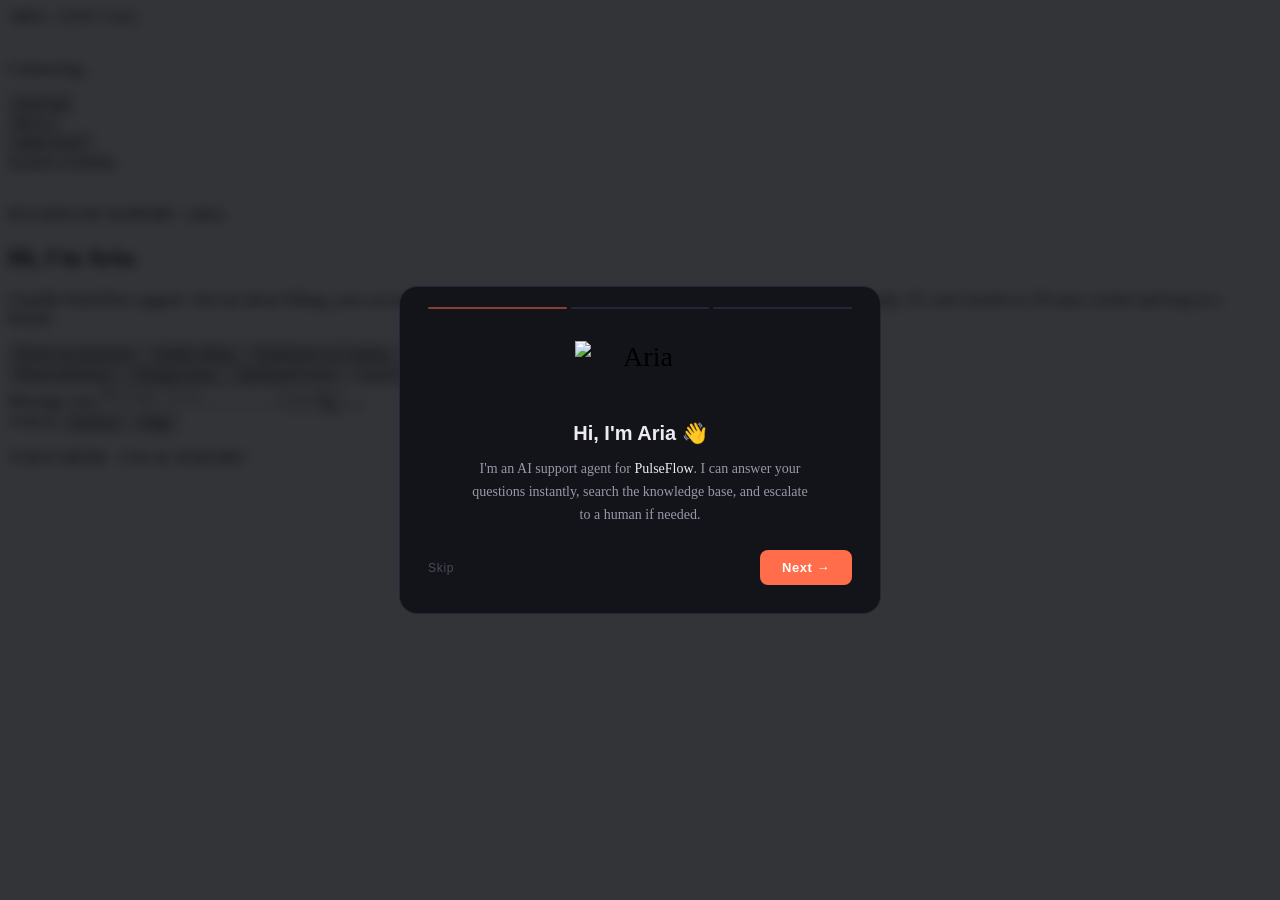
==== api/static/index.html @ 905cd9be "feat: Clippy call panel + prompt panes + aria-call.svg - aria-call.svg: 17-bar animated SVG with gre" ====
<!doctype html>
<html lang="en">
  <head>
    <meta charset="utf-8" />
    <meta name="viewport" content="width=device-width, initial-scale=1" />
    <title>Aria — Support, in a conversation</title>
    <link rel="icon" href="/static/aria-mark.svg" type="image/svg+xml" />
    <link rel="stylesheet" href="/static/styles.css" />
  </head>
  <style>
    /* ── ONBOARDING WIZARD (PasteGate-style) ─────────────────────────── */
    #onboard-overlay {
      position: fixed; inset: 0; z-index: 200;
      background: rgba(7, 8, 12, .82);
      backdrop-filter: blur(6px);
      display: flex; align-items: center; justify-content: center;
      padding: 24px;
      animation: obFadeIn .3s ease;
    }
    @keyframes obFadeIn { from { opacity: 0 } to { opacity: 1 } }
    #onboard-overlay.hidden { display: none; }

    .ob-card {
      background: #13141a;
      border: 1px solid #252738;
      border-radius: 18px;
      width: 100%; max-width: 480px;
      padding: 0 0 28px;
      overflow: hidden;
      position: relative;
    }

    .ob-progress {
      display: flex; gap: 4px; padding: 20px 28px 0;
    }
    .ob-prog-bar {
      height: 2px; flex: 1; border-radius: 2px;
      background: #252738; transition: background .3s;
    }
    .ob-prog-bar.done { background: #ff6d4a; }
    .ob-prog-bar.active { background: #ff6d4a; opacity: .5; }

    .ob-step {
      display: none; padding: 32px 36px 0; text-align: center;
      animation: obSlide .25s ease;
    }
    .ob-step.active { display: block; }
    @keyframes obSlide { from { opacity: 0; transform: translateX(16px) } to { opacity: 1; transform: none } }

    .ob-icon {
      width: 64px; height: 64px; margin: 0 auto 20px;
      border: 1px solid #252738; border-radius: 14px;
      display: flex; align-items: center; justify-content: center;
      font-size: 28px;
    }
    .ob-signal-mini {
      display: flex; gap: 3px; align-items: center; justify-content: center;
      height: 36px;
    }
    .ob-signal-mini span {
      width: 4px; border-radius: 2px; background: #ff6d4a;
    }

    .ob-step h2 {
      font: 600 20px/1.2 'DM Sans', sans-serif;
      color: #eeeaf4; margin: 0 0 12px;
    }
    .ob-step p {
      font-size: 14px; color: #9898a8; line-height: 1.65;
      max-width: 340px; margin: 0 auto;
    }
    .ob-step p strong { color: #eeeaf4; font-weight: 500; }

    .ob-demo {
      margin: 20px 0 0; text-align: left;
      background: #0f1018; border: 1px solid #1e2030;
      border-radius: 10px; padding: 14px 16px; font-size: 13px;
    }
    .ob-demo .user-line {
      color: #9898a8; margin-bottom: 10px;
      display: flex; align-items: flex-start; gap: 8px;
    }
    .ob-demo .user-line::before { content: 'YOU'; font-size: 9px; color: #4a4a5a; font-family: 'DM Mono', monospace; letter-spacing: .08em; flex-shrink: 0; padding-top: 2px; }
    .ob-demo .aria-line {
      color: #eeeaf4;
      display: flex; align-items: flex-start; gap: 8px;
    }
    .ob-demo .aria-line::before { content: 'ARIA'; font-size: 9px; color: #ff6d4a; font-family: 'DM Mono', monospace; letter-spacing: .08em; flex-shrink: 0; padding-top: 2px; }

    .ob-caps {
      margin: 20px 0 0; display: flex; flex-direction: column; gap: 8px; text-align: left;
    }
    .ob-cap {
      display: flex; align-items: flex-start; gap: 12px;
      background: #0f1018; border: 1px solid #1e2030;
      border-radius: 10px; padding: 12px 14px;
      transition: border-color .2s ease, transform .28s cubic-bezier(0.34,1.56,0.64,1);
    }
    .ob-cap:hover { border-color: #3a3b50; transform: translateX(3px); }
    .ob-cap-icon { font-size: 18px; flex-shrink: 0; margin-top: 1px; }
    .ob-cap-text strong { display: block; font-size: 13px; color: #eeeaf4; margin-bottom: 3px; }
    .ob-cap-text span { font-size: 12px; color: #9898a8; }

    .ob-nav {
      display: flex; align-items: center; justify-content: space-between;
      padding: 24px 28px 0;
    }
    .ob-skip {
      background: none; border: none; color: #4a4a5a;
      font: 12px/1 'DM Mono', sans-serif; letter-spacing: .06em;
      cursor: pointer; padding: 8px 0; transition: color .15s;
    }
    .ob-skip:hover { color: #9898a8; }
    .ob-next {
      background: #ff6d4a; color: #fff; border: none;
      padding: 11px 22px; border-radius: 8px;
      font: 600 13px/1 'DM Sans', sans-serif; letter-spacing: .04em;
      cursor: pointer; transition: opacity .15s, transform .1s;
    }
    .ob-next:hover  { opacity: .9; transform: translateY(-2px) scale(1.03); box-shadow: 0 8px 22px #ff6d4a35; }
    .ob-next:active { transform: scale(.93); box-shadow: none; }
    .ob-skip:active { opacity: .6; }
  </style>
  <body>
    <!-- ONBOARDING WIZARD -->
    <div id="onboard-overlay">
      <div class="ob-card">
        <div class="ob-progress">
          <div class="ob-prog-bar active" id="pb1"></div>
          <div class="ob-prog-bar" id="pb2"></div>
          <div class="ob-prog-bar" id="pb3"></div>
        </div>

        <!-- Step 1 — Welcome -->
        <div class="ob-step active" id="ob-step-1">
          <div class="ob-icon" style="background:none;border:none;width:auto;height:auto;margin-bottom:12px;">
            <img src="/static/aria-wave.svg" alt="Aria" style="width:130px;height:68px;display:block;margin:0 auto;"/>
          </div>
          <h2>Hi, I'm Aria 👋</h2>
          <p>I'm an AI support agent for <strong>PulseFlow</strong>. I can answer your questions instantly, search the knowledge base, and escalate to a human if needed.</p>
        </div>

        <!-- Step 2 — How to use -->
        <div class="ob-step" id="ob-step-2">
          <div class="ob-icon">💬</div>
          <h2>Just ask, naturally</h2>
          <p>No forms, no menus. Type or speak your question and I'll find the answer.</p>
          <div class="ob-demo">
            <div class="user-line">I was charged twice this month</div>
            <div class="aria-line">I can see that charge — let me check your billing history. This looks like a duplicate. I'll raise it for review and send you a confirmation.</div>
          </div>
        </div>

        <!-- Step 3 — Capabilities -->
        <div class="ob-step" id="ob-step-3">
          <div class="ob-icon">✅</div>
          <h2>What I can help with</h2>
          <p>Three main areas — and if I'm stuck, I hand off to a real person.</p>
          <div class="ob-caps">
            <div class="ob-cap">
              <span class="ob-cap-icon">💳</span>
              <div class="ob-cap-text">
                <strong>Billing & payments</strong>
                <span>Charges, invoices, refunds, subscriptions</span>
              </div>
            </div>
            <div class="ob-cap">
              <span class="ob-cap-icon">🔑</span>
              <div class="ob-cap-text">
                <strong>Account</strong>
                <span>Password resets, access, profile updates</span>
              </div>
            </div>
            <div class="ob-cap">
              <span class="ob-cap-icon">⚙️</span>
              <div class="ob-cap-text">
                <strong>Technical issues</strong>
                <span>Dashboard, integrations, performance</span>
              </div>
            </div>
          </div>
        </div>

        <div class="ob-nav">
          <button class="ob-skip" id="ob-skip" onclick="window.__obDismiss()">Skip</button>
          <button class="ob-next" id="ob-next" onclick="window.__obNext()">Next →</button>
        </div>
      </div>
    </div>

    <!-- CALL PANEL — Clippy-style spring-in from bottom-right -->
    <div id="call-panel" class="call-panel" role="dialog" aria-label="Aria voice call" aria-hidden="true">
      <div class="cp-top">
        <span class="cp-tag">ARIA · LIVE CALL</span>
        <div class="cp-live-dot" id="cp-dot"></div>
      </div>
      <div class="cp-wave-wrap">
        <img src="/static/aria-call.svg" alt="" aria-hidden="true" class="cp-wave" id="cp-wave"/>
      </div>
      <p class="cp-status" id="cp-status">Connecting…</p>
      <button class="cp-end-btn" id="cp-end-btn" onclick="window.__endCall()">End Call</button>
    </div>

    <main class="app-shell">
      <header>
        <div class="brand"><img src="/static/aria-mark.svg" alt="" /><span>ARIA</span><small>01</small></div>
        <div class="header-actions"><button id="new-chat" type="button">NEW CHAT</button><div id="status" class="status"><i></i>System available</div></div>
      </header>

      <section id="conversation" class="conversation" aria-live="polite">
        <div class="welcome">
          <img src="/static/aria-wave.svg" class="aria-wave" alt="" aria-hidden="true" id="aria-signal"/>
          <p class="eyebrow">PULSEFLOW SUPPORT / ARIA</p>
          <h1>Hi, I'm Aria.</h1>
          <p class="aria-intro">I handle PulseFlow support. Ask me about <span>billing</span>, your <span>account</span>, or <span>technical issues</span> — I'll search our knowledge base and respond instantly. If I can't resolve it, I'll raise a ticket and loop in a human.</p>
          <div class="suggestions">
            <button data-prompt="How do I reset my password?">Reset my password</button>
            <button data-prompt="How do I update my billing details?">Update billing</button>
            <button data-prompt="My PulseFlow dashboard isn't loading">Dashboard not loading</button>
            <button data-prompt="I was charged twice this month">Charged twice</button>
            <button data-prompt="How do I cancel my subscription?">Cancel subscription</button>
            <button id="human-help" class="human-help">Talk to a human</button>
          </div>
        </div>
      </section>
      <aside id="ticket-banner" class="ticket-banner" hidden></aside>

      <!-- PROMPT PANES — always-on quick suggestions above composer -->
      <div id="prompt-panes" class="prompt-panes" role="group" aria-label="Quick suggestions">
        <button class="pp-chip" data-prompt="How do I reset my password?">Reset password</button>
        <button class="pp-chip" data-prompt="I was charged twice this month">Charged twice</button>
        <button class="pp-chip" data-prompt="My PulseFlow dashboard isn't loading">Dashboard issue</button>
        <button class="pp-chip" data-prompt="How do I cancel my subscription?">Cancel subscription</button>
        <button class="pp-chip" data-prompt="How do I update my billing details?">Update billing</button>
        <button class="pp-chip pp-human" data-prompt="I need a human agent to help me.">Talk to human</button>
      </div>

      <section class="composer" aria-label="Message Aria">
        <label class="sr-only" for="message">Message Aria</label>
        <textarea id="message" rows="1" placeholder="Message Aria…" maxlength="5000"></textarea>
        <button id="send" class="send" type="button" aria-label="Send message">↑</button>
        <button id="call" class="call-btn" type="button" aria-label="Start voice call">📞</button>
        <button id="mic" class="mic" type="button" aria-label="Speak to Aria"><span></span></button>
        <div class="voice-switcher" id="voice-switcher">
          <span>VOICE</span>
          <button class="vbtn active" data-engine="orpheus">Orpheus</button>
          <button class="vbtn" data-engine="edge">Edge</button>
        </div>
        <p class="voice-note" id="voice-note">VOICE MODE · LOCAL KOKORO</p>
      </section>
    </main>
    <script src="/static/app.js?v=4"></script>
  </body>
</html>
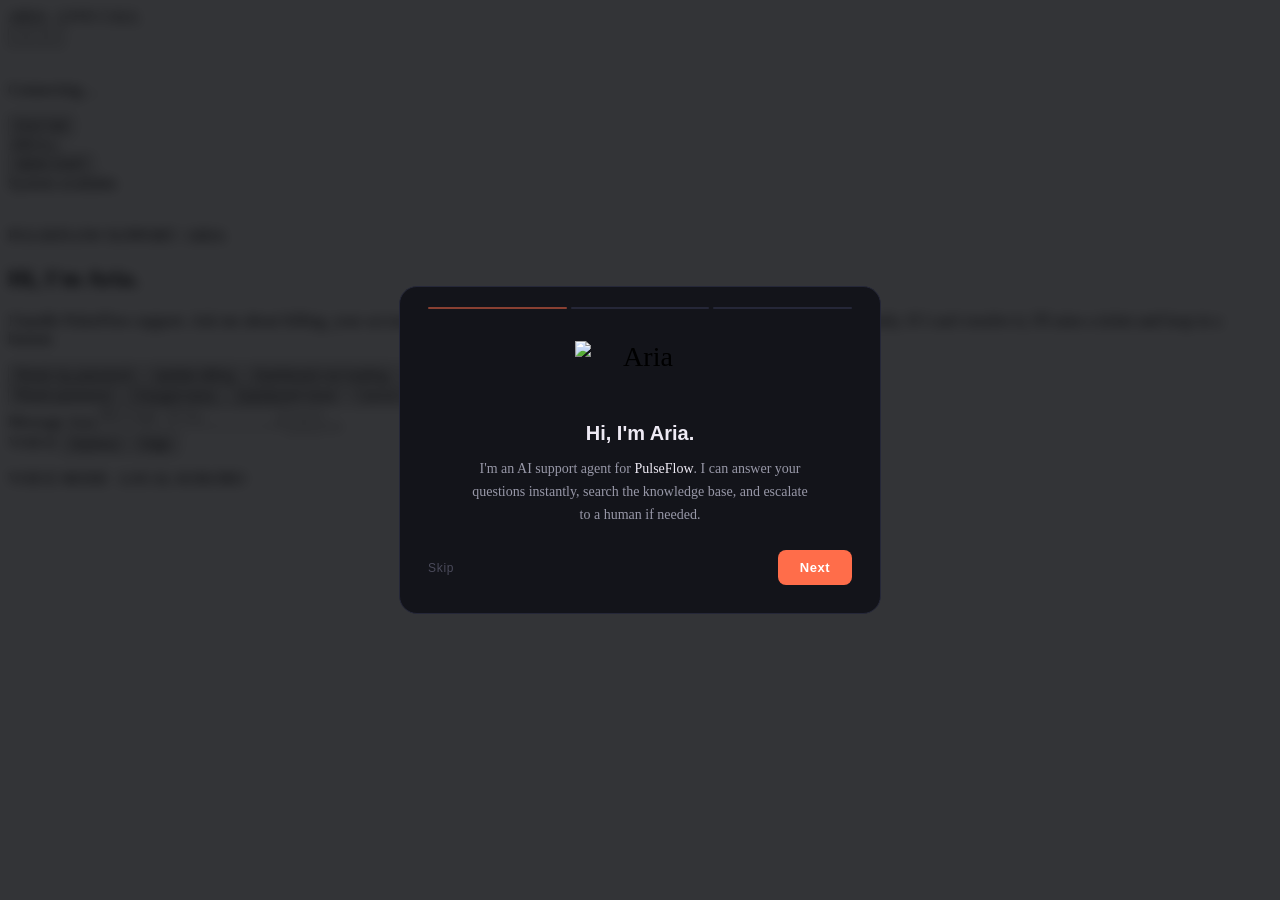
==== commit 5ba3ede1: "polish: replace all emoji with custom SVG icons + call panel minimize/expand - Send and call buttons" ====
--- a/api/static/index.html
+++ b/api/static/index.html
@@ -136,13 +136,13 @@
           <div class="ob-icon" style="background:none;border:none;width:auto;height:auto;margin-bottom:12px;">
             <img src="/static/aria-wave.svg" alt="Aria" style="width:130px;height:68px;display:block;margin:0 auto;"/>
           </div>
-          <h2>Hi, I'm Aria 👋</h2>
+          <h2>Hi, I'm Aria.</h2>
           <p>I'm an AI support agent for <strong>PulseFlow</strong>. I can answer your questions instantly, search the knowledge base, and escalate to a human if needed.</p>
         </div>
 
         <!-- Step 2 — How to use -->
         <div class="ob-step" id="ob-step-2">
-          <div class="ob-icon">💬</div>
+          <div class="ob-icon" aria-hidden="true"><svg viewBox="0 0 24 24"><path d="M5 5.75A3.75 3.75 0 0 1 8.75 2h6.5A3.75 3.75 0 0 1 19 5.75v4.5A3.75 3.75 0 0 1 15.25 14H11l-4.2 3.25c-.65.5-1.8.05-1.8-.78V14.1A3.73 3.73 0 0 1 5 10.25z"/><path d="M8.5 8h7M8.5 10.75h4.25"/></svg></div>
           <h2>Just ask, naturally</h2>
           <p>No forms, no menus. Type or speak your question and I'll find the answer.</p>
           <div class="ob-demo">
@@ -153,26 +153,26 @@
 
         <!-- Step 3 — Capabilities -->
         <div class="ob-step" id="ob-step-3">
-          <div class="ob-icon">✅</div>
+          <div class="ob-icon" aria-hidden="true"><svg viewBox="0 0 24 24"><circle cx="12" cy="12" r="8.5"/><path d="m8.3 12.1 2.35 2.35 5.05-5.05"/></svg></div>
           <h2>What I can help with</h2>
           <p>Three main areas — and if I'm stuck, I hand off to a real person.</p>
           <div class="ob-caps">
             <div class="ob-cap">
-              <span class="ob-cap-icon">💳</span>
+              <span class="ob-cap-icon" aria-hidden="true"><svg viewBox="0 0 24 24"><rect x="3" y="5" width="18" height="14" rx="2.5"/><path d="M3 9h18M7 14h3"/></svg></span>
               <div class="ob-cap-text">
                 <strong>Billing & payments</strong>
                 <span>Charges, invoices, refunds, subscriptions</span>
               </div>
             </div>
             <div class="ob-cap">
-              <span class="ob-cap-icon">🔑</span>
+              <span class="ob-cap-icon" aria-hidden="true"><svg viewBox="0 0 24 24"><circle cx="8" cy="15.5" r="3.5"/><path d="m10.5 13 7-7M15 8.5l2 2M17.5 6l2 2"/></svg></span>
               <div class="ob-cap-text">
                 <strong>Account</strong>
                 <span>Password resets, access, profile updates</span>
               </div>
             </div>
             <div class="ob-cap">
-              <span class="ob-cap-icon">⚙️</span>
+              <span class="ob-cap-icon" aria-hidden="true"><svg viewBox="0 0 24 24"><path d="M12 8.5a3.5 3.5 0 1 0 0 7 3.5 3.5 0 0 0 0-7Z"/><path d="m19.1 13.45 1.15.9-1.8 3.1-1.4-.57a7.7 7.7 0 0 1-1.7 1l-.2 1.5h-3.6l-.2-1.5a7.7 7.7 0 0 1-1.7-1l-1.4.57-1.8-3.1 1.15-.9a7.2 7.2 0 0 1 0-1.9l-1.15-.9 1.8-3.1 1.4.57a7.7 7.7 0 0 1 1.7-1l.2-1.5h3.6l.2 1.5a7.7 7.7 0 0 1 1.7 1l1.4-.57 1.8 3.1-1.15.9a7.2 7.2 0 0 1 0 1.9Z"/></svg></span>
               <div class="ob-cap-text">
                 <strong>Technical issues</strong>
                 <span>Dashboard, integrations, performance</span>
@@ -183,7 +183,7 @@
 
         <div class="ob-nav">
           <button class="ob-skip" id="ob-skip" onclick="window.__obDismiss()">Skip</button>
-          <button class="ob-next" id="ob-next" onclick="window.__obNext()">Next →</button>
+          <button class="ob-next" id="ob-next" onclick="window.__obNext()">Next</button>
         </div>
       </div>
     </div>
@@ -191,14 +191,20 @@
     <!-- CALL PANEL — Clippy-style spring-in from bottom-right -->
     <div id="call-panel" class="call-panel" role="dialog" aria-label="Aria voice call" aria-hidden="true">
       <div class="cp-top">
-        <span class="cp-tag">ARIA · LIVE CALL</span>
-        <div class="cp-live-dot" id="cp-dot"></div>
-      </div>
-      <div class="cp-wave-wrap">
-        <img src="/static/aria-call.svg" alt="" aria-hidden="true" class="cp-wave" id="cp-wave"/>
-      </div>
-      <p class="cp-status" id="cp-status">Connecting…</p>
-      <button class="cp-end-btn" id="cp-end-btn" onclick="window.__endCall()">End Call</button>
+        <div class="cp-call-state"><span class="cp-live-dot" id="cp-dot"></span><span class="cp-tag">ARIA · LIVE CALL</span></div>
+        <div class="cp-controls">
+          <button id="cp-minimize" class="cp-icon-btn" type="button" aria-label="Minimise call panel" title="Minimise"><svg viewBox="0 0 24 24" aria-hidden="true"><path d="M6 12h12"/></svg></button>
+          <button id="cp-expand" class="cp-icon-btn" type="button" aria-label="Expand call panel" title="Expand"><svg viewBox="0 0 24 24" aria-hidden="true"><path d="M8 3H3v5M16 3h5v5M21 16v5h-5M3 16v5h5"/></svg></button>
+          <button id="cp-end-mini" class="cp-icon-btn cp-end-mini" type="button" aria-label="End call" title="End call"><svg viewBox="0 0 24 24" aria-hidden="true"><path d="M7.2 4.5 5.35 6.35c-.55.55-.7 1.37-.38 2.08 1.38 3.05 3.87 5.54 6.92 6.92.71.32 1.53.17 2.08-.38l1.85-1.85-2.35-2.35-1.5 1.13a10.1 10.1 0 0 1-2.84-2.84l1.13-1.5z"/></svg></button>
+        </div>
+      </div>
+      <div class="cp-body">
+        <div class="cp-wave-wrap">
+          <img src="/static/aria-call.svg" alt="" aria-hidden="true" class="cp-wave" id="cp-wave"/>
+        </div>
+        <p class="cp-status" id="cp-status">Connecting…</p>
+        <button class="cp-end-btn" id="cp-end-btn" type="button">End Call</button>
+      </div>
     </div>
 
     <main class="app-shell">
@@ -238,8 +244,8 @@
       <section class="composer" aria-label="Message Aria">
         <label class="sr-only" for="message">Message Aria</label>
         <textarea id="message" rows="1" placeholder="Message Aria…" maxlength="5000"></textarea>
-        <button id="send" class="send" type="button" aria-label="Send message">↑</button>
-        <button id="call" class="call-btn" type="button" aria-label="Start voice call">📞</button>
+        <button id="send" class="send" type="button" aria-label="Send message"><svg viewBox="0 0 24 24" aria-hidden="true"><path d="m4 11.8 15-7.1-5.4 14.6-2.4-5-5-2.4Z"/><path d="m8.2 13.8 4.2-3.9"/></svg></button>
+        <button id="call" class="call-btn" type="button" aria-label="Start voice call"><svg viewBox="0 0 24 24" aria-hidden="true"><path d="M7.2 4.5 5.35 6.35c-.55.55-.7 1.37-.38 2.08 1.38 3.05 3.87 5.54 6.92 6.92.71.32 1.53.17 2.08-.38l1.85-1.85-2.35-2.35-1.5 1.13a10.1 10.1 0 0 1-2.84-2.84l1.13-1.5z"/></svg></button>
         <button id="mic" class="mic" type="button" aria-label="Speak to Aria"><span></span></button>
         <div class="voice-switcher" id="voice-switcher">
           <span>VOICE</span>
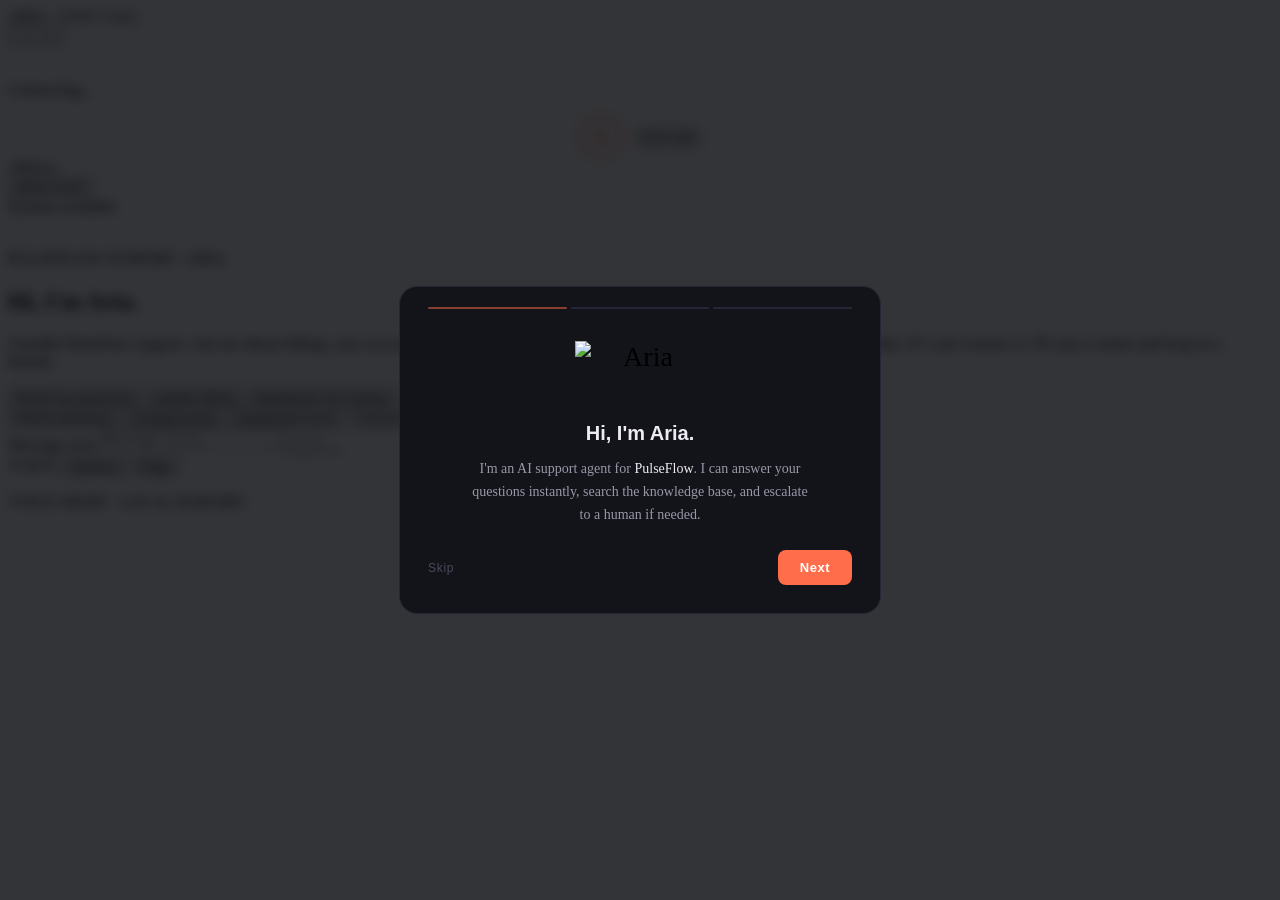
==== commit ab61b0ee: "feat: mute/unmute button on voice call panel Mic icon button in call panel toggles mute. When muted:" ====
--- a/api/static/index.html
+++ b/api/static/index.html
@@ -203,7 +203,17 @@
           <img src="/static/aria-call.svg" alt="" aria-hidden="true" class="cp-wave" id="cp-wave"/>
         </div>
         <p class="cp-status" id="cp-status">Connecting…</p>
-        <button class="cp-end-btn" id="cp-end-btn" type="button">End Call</button>
+        <div style="display:flex;gap:12px;justify-content:center;align-items:center;">
+          <button id="cp-mute" type="button" aria-label="Mute microphone" title="Mute"
+            style="width:44px;height:44px;border-radius:50%;border:2px solid #ff6d4a;background:transparent;
+                   color:#ff6d4a;cursor:pointer;display:flex;align-items:center;justify-content:center;">
+            <svg id="cp-mute-icon" viewBox="0 0 24 24" width="18" height="18" fill="none" stroke="currentColor" stroke-width="2">
+              <path d="M12 1a3 3 0 0 0-3 3v8a3 3 0 0 0 6 0V4a3 3 0 0 0-3-3z"/>
+              <path d="M19 10v2a7 7 0 0 1-14 0v-2M12 19v4M8 23h8"/>
+            </svg>
+          </button>
+          <button class="cp-end-btn" id="cp-end-btn" type="button">End Call</button>
+        </div>
       </div>
     </div>
 
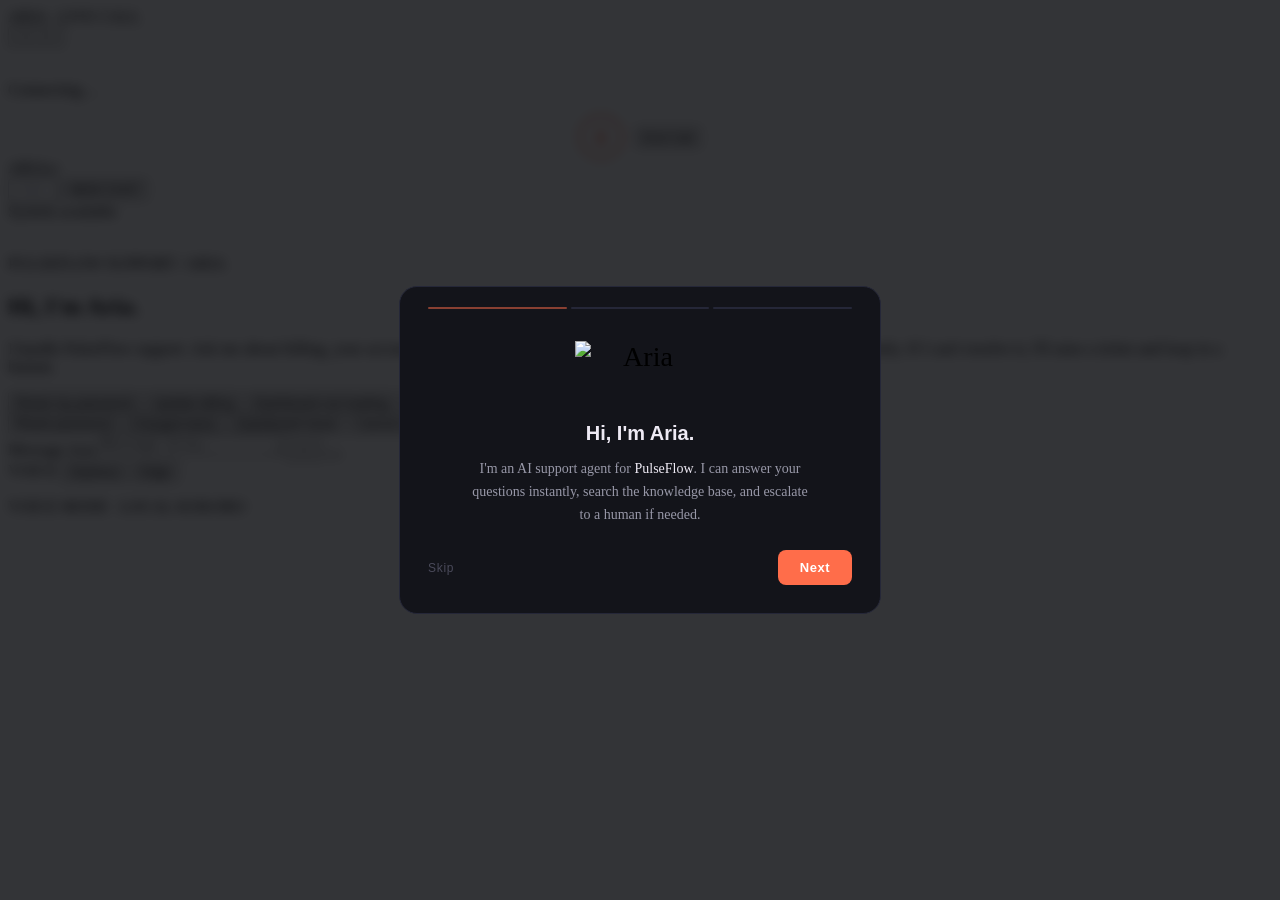
==== commit b16e77ef: "feat: Phase 3 + Phase 4 — Code Canvas & PDF export Phase 3 — Code Canvas (admin panel): - initCodeCa" ====
--- a/api/static/index.html
+++ b/api/static/index.html
@@ -220,7 +220,11 @@
     <main class="app-shell">
       <header>
         <div class="brand"><img src="/static/aria-mark.svg" alt="" /><span>ARIA</span><small>01</small></div>
-        <div class="header-actions"><button id="new-chat" type="button">NEW CHAT</button><div id="status" class="status"><i></i>System available</div></div>
+        <div class="header-actions">
+          <button id="export-pdf-btn" type="button" title="Export conversation as PDF" style="background:transparent;border:1px solid #35363d;color:#9898a8;padding:6px 12px;border-radius:6px;font-size:11px;letter-spacing:.06em;cursor:pointer;transition:border-color .2s,color .2s;" onmouseover="this.style.borderColor='#ff6d4a';this.style.color='#ff6d4a'" onmouseout="this.style.borderColor='#35363d';this.style.color='#9898a8'">PDF</button>
+          <button id="new-chat" type="button">NEW CHAT</button>
+          <div id="status" class="status"><i></i>System available</div>
+        </div>
       </header>
 
       <section id="conversation" class="conversation" aria-live="polite">
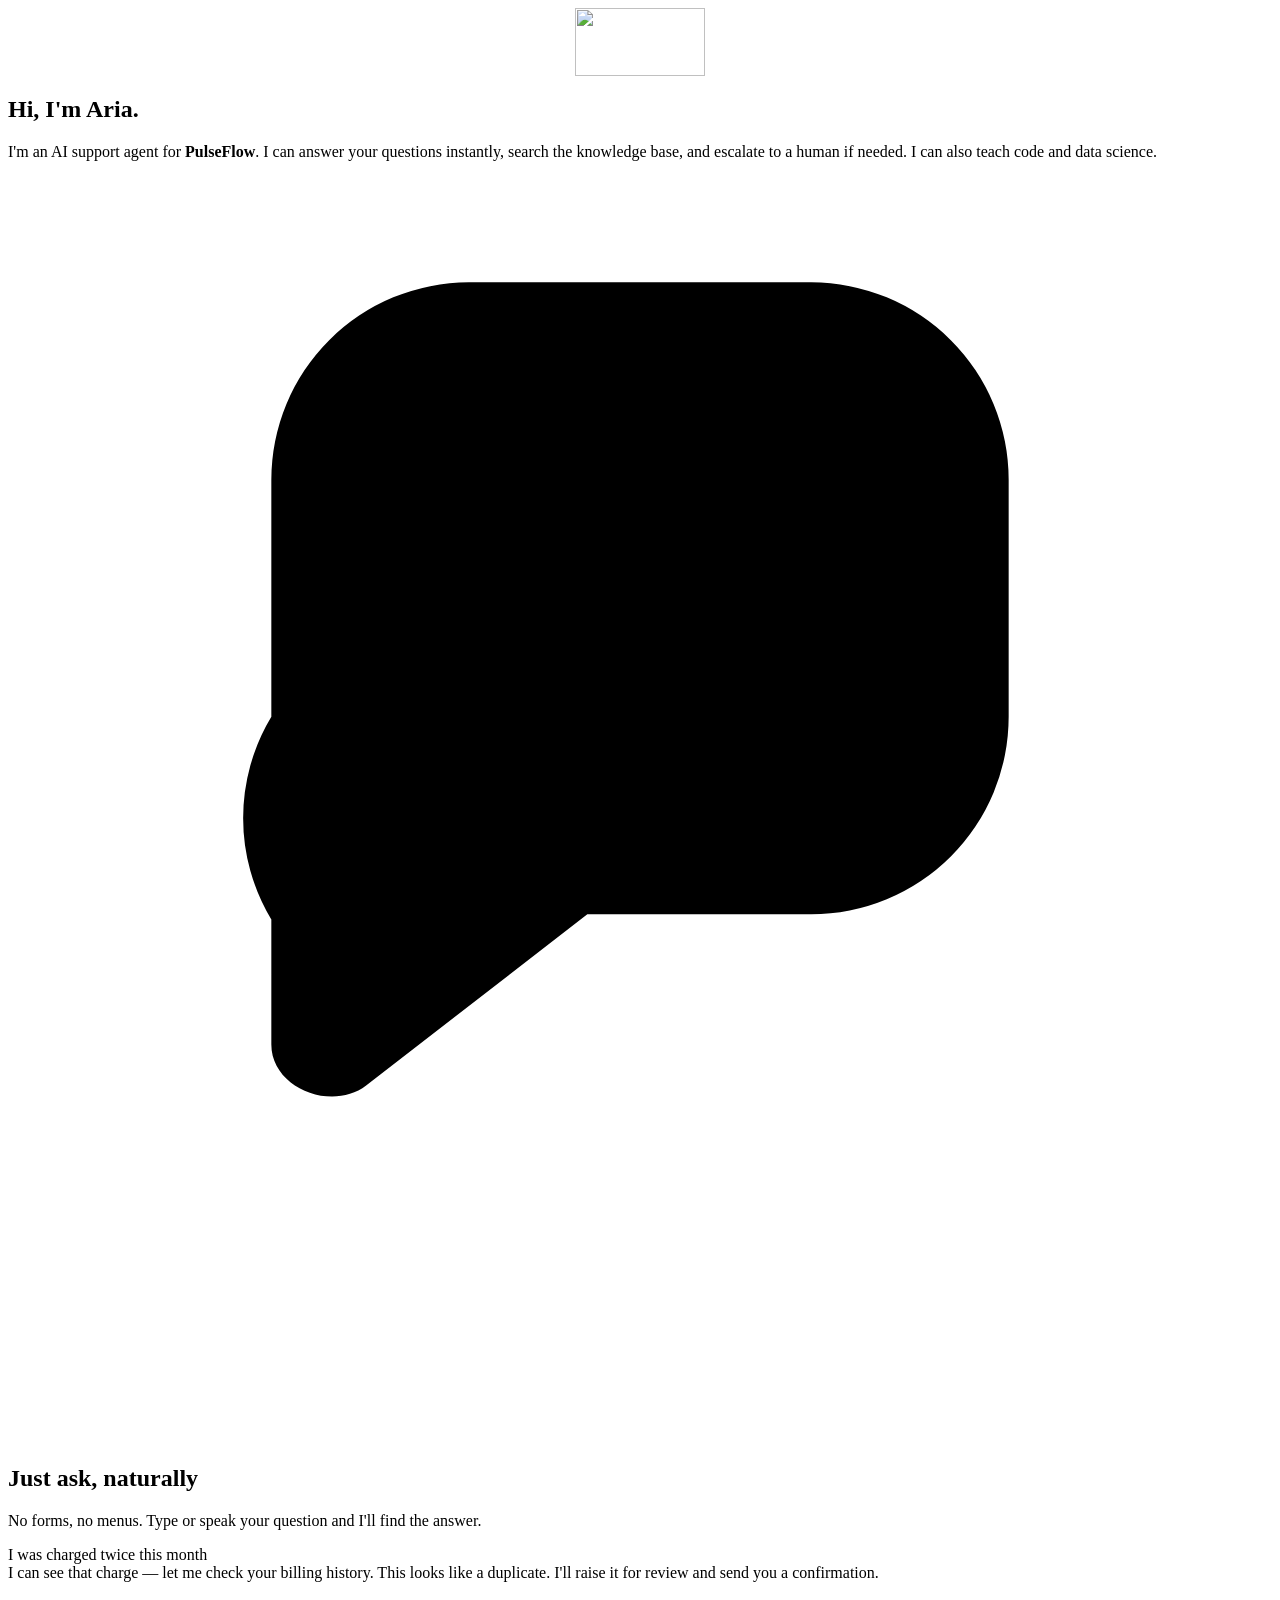
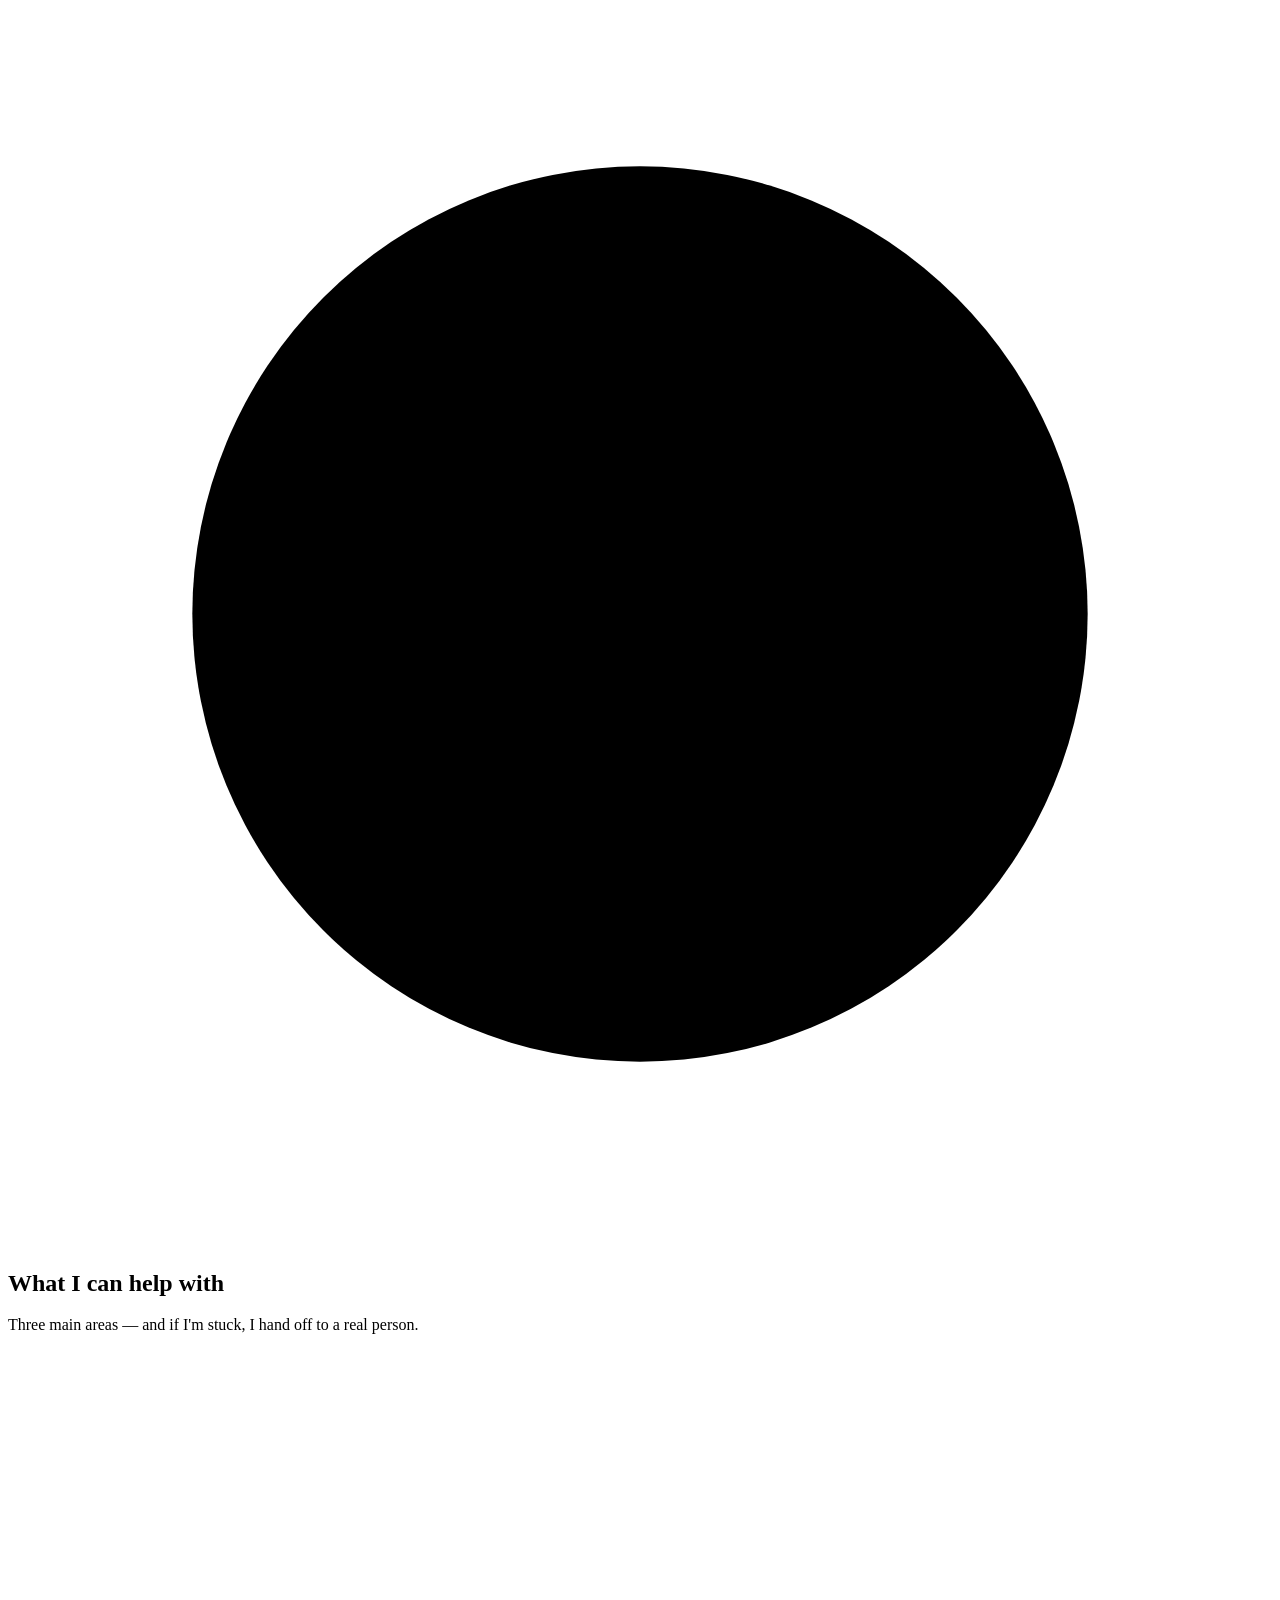
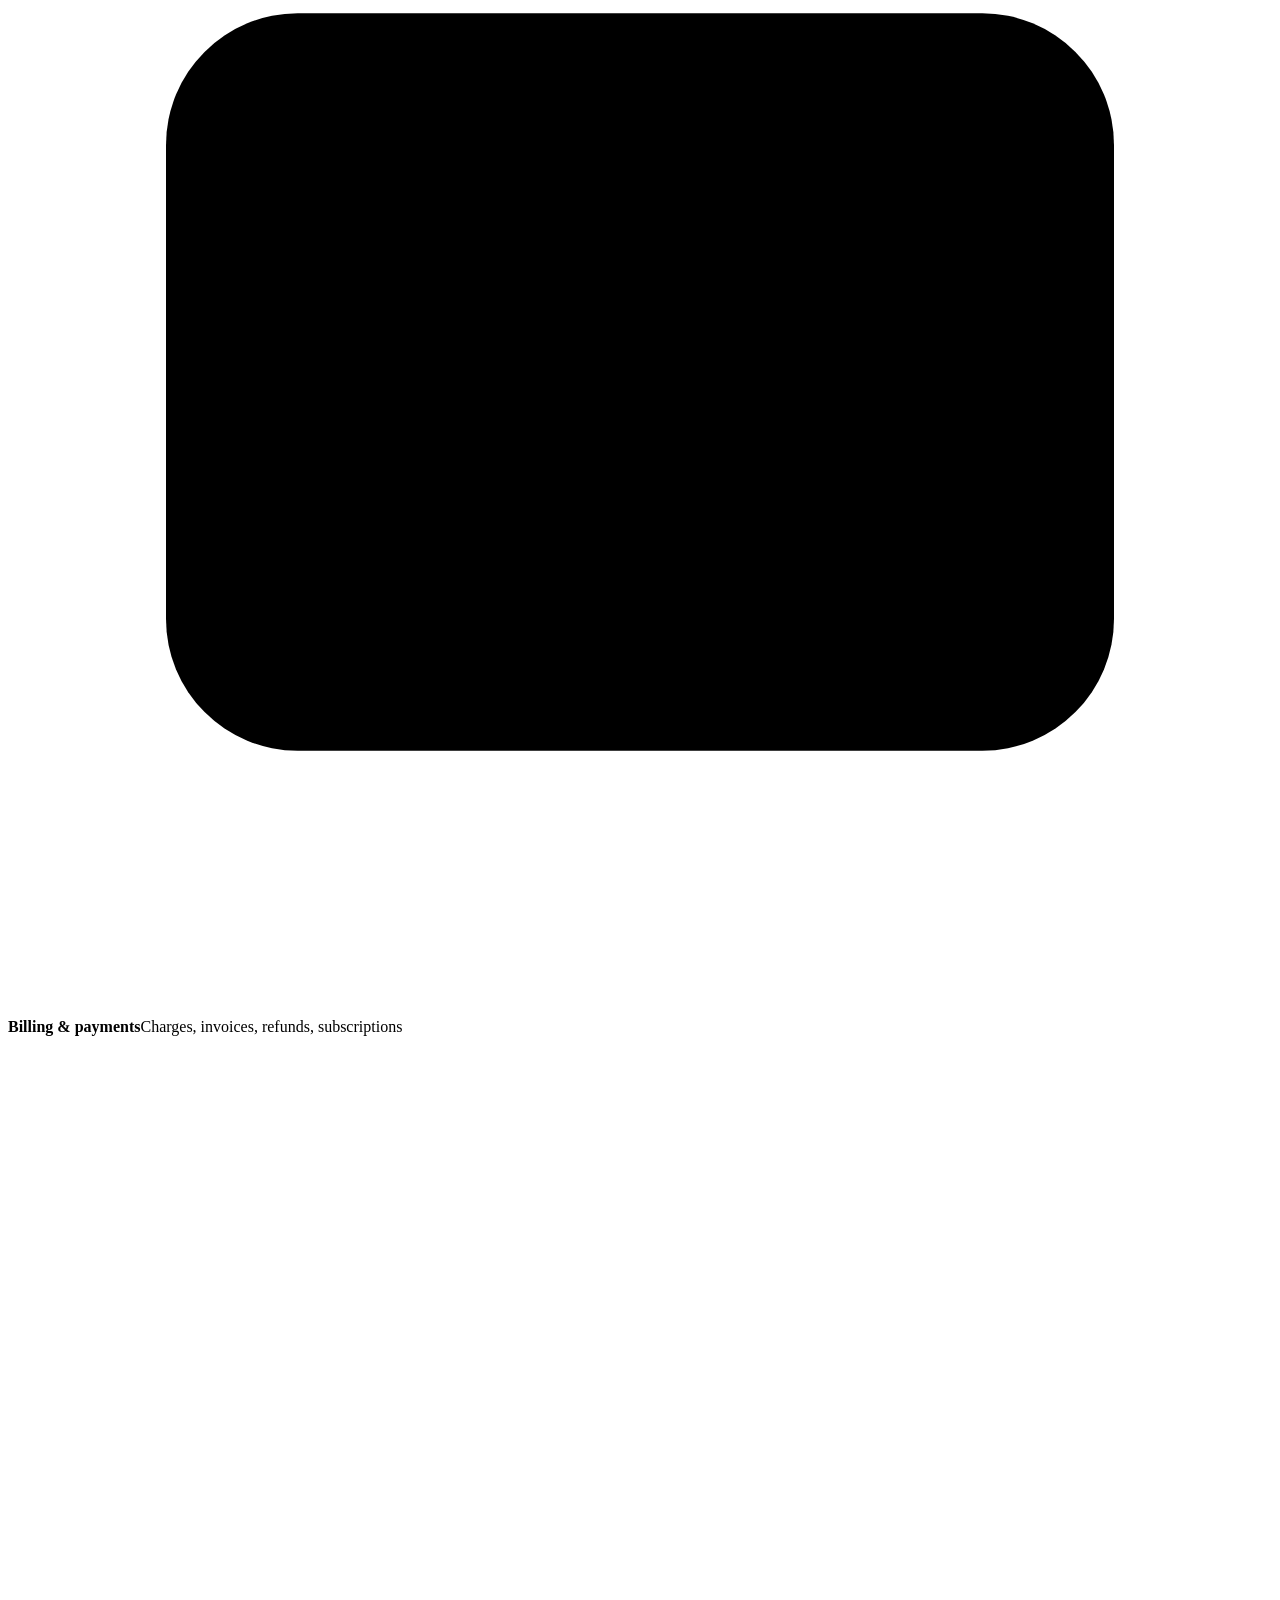
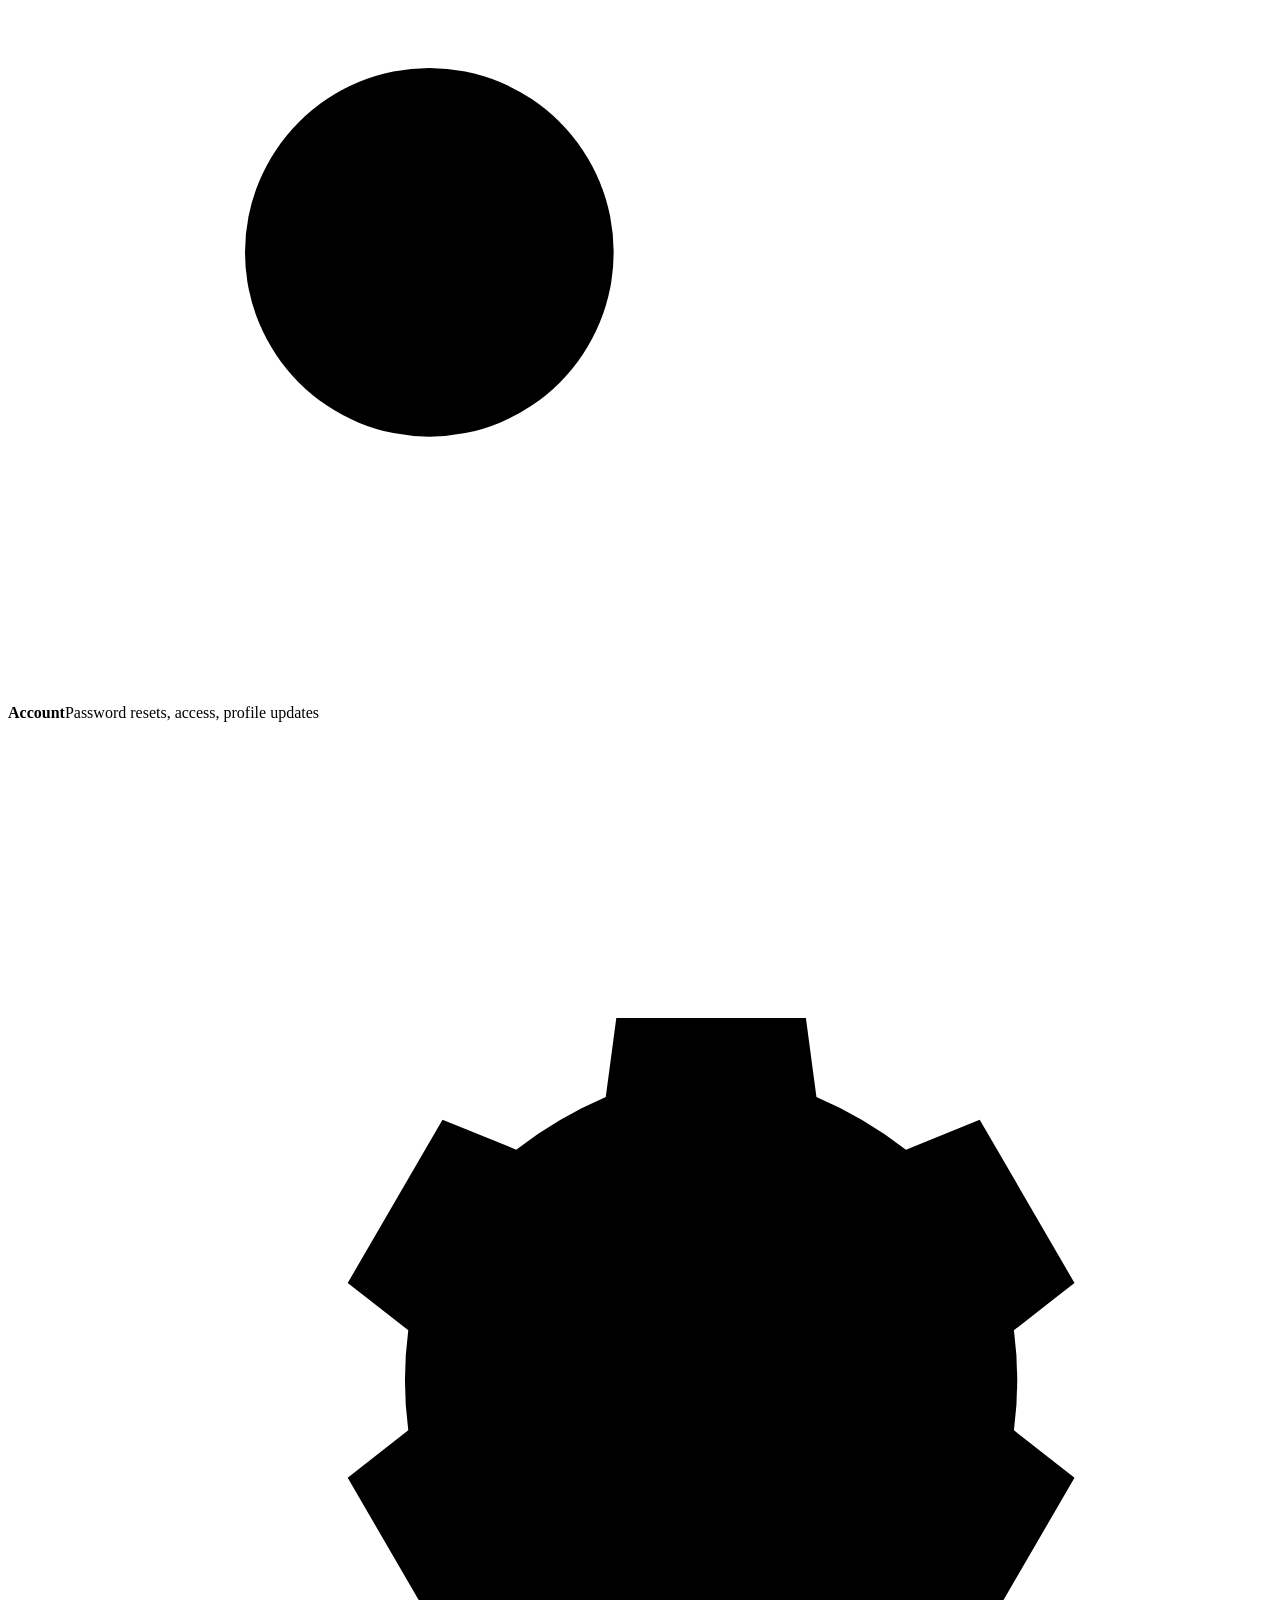
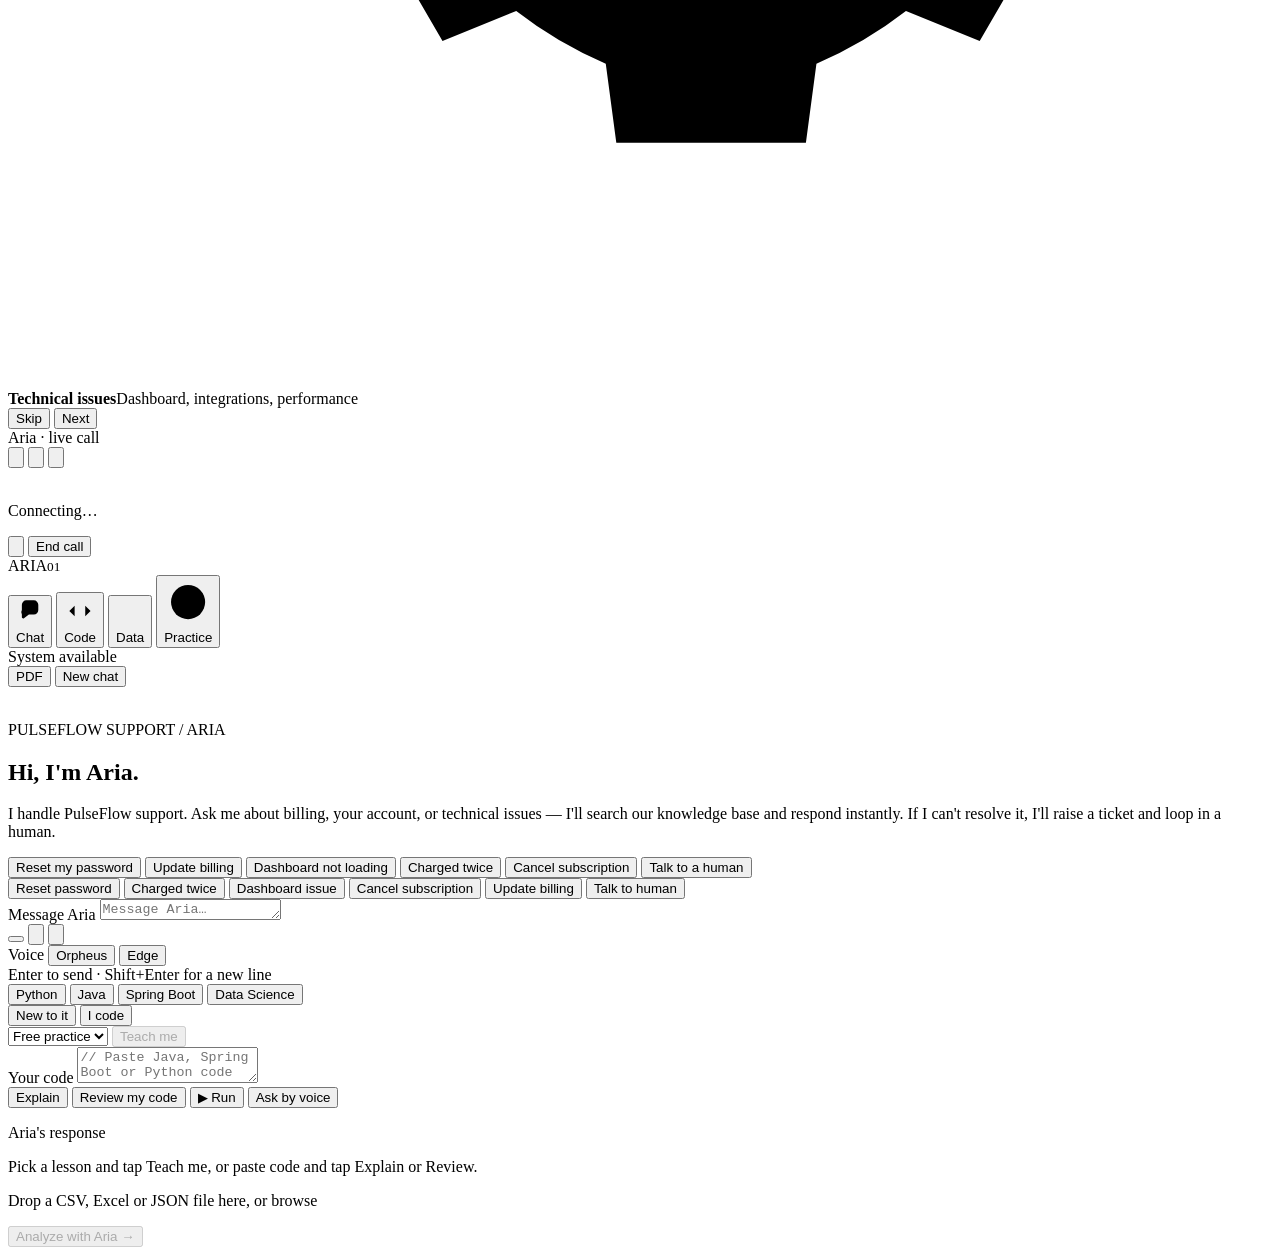
==== commit 5f967aeb: "feat: tutor, challenges, offline/PWA, voice, resilience and load protection" ====
--- a/api/static/index.html
+++ b/api/static/index.html
@@ -2,128 +2,19 @@
 <html lang="en">
   <head>
     <meta charset="utf-8" />
-    <meta name="viewport" content="width=device-width, initial-scale=1" />
+    <meta name="viewport" content="width=device-width, initial-scale=1, viewport-fit=cover" />
+    <meta name="theme-color" content="#101114" />
     <title>Aria — Support, in a conversation</title>
     <link rel="icon" href="/static/aria-mark.svg" type="image/svg+xml" />
-    <link rel="stylesheet" href="/static/styles.css" />
+    <link rel="preconnect" href="https://fonts.googleapis.com" />
+    <link rel="preconnect" href="https://fonts.gstatic.com" crossorigin />
+    <!-- Fonts load without blocking the page; system fonts show first and when offline. -->
+    <link rel="stylesheet" media="print" onload="this.media='all'" href="https://fonts.googleapis.com/css2?family=DM+Mono:wght@400;500&family=DM+Sans:opsz,wght@9..40,400;9..40,500;9..40,600&family=Instrument+Serif:ital@0;1&display=swap" />
+    <link rel="stylesheet" href="/static/styles.css?v=5" />
   </head>
-  <style>
-    /* ── ONBOARDING WIZARD (PasteGate-style) ─────────────────────────── */
-    #onboard-overlay {
-      position: fixed; inset: 0; z-index: 200;
-      background: rgba(7, 8, 12, .82);
-      backdrop-filter: blur(6px);
-      display: flex; align-items: center; justify-content: center;
-      padding: 24px;
-      animation: obFadeIn .3s ease;
-    }
-    @keyframes obFadeIn { from { opacity: 0 } to { opacity: 1 } }
-    #onboard-overlay.hidden { display: none; }
-
-    .ob-card {
-      background: #13141a;
-      border: 1px solid #252738;
-      border-radius: 18px;
-      width: 100%; max-width: 480px;
-      padding: 0 0 28px;
-      overflow: hidden;
-      position: relative;
-    }
-
-    .ob-progress {
-      display: flex; gap: 4px; padding: 20px 28px 0;
-    }
-    .ob-prog-bar {
-      height: 2px; flex: 1; border-radius: 2px;
-      background: #252738; transition: background .3s;
-    }
-    .ob-prog-bar.done { background: #ff6d4a; }
-    .ob-prog-bar.active { background: #ff6d4a; opacity: .5; }
-
-    .ob-step {
-      display: none; padding: 32px 36px 0; text-align: center;
-      animation: obSlide .25s ease;
-    }
-    .ob-step.active { display: block; }
-    @keyframes obSlide { from { opacity: 0; transform: translateX(16px) } to { opacity: 1; transform: none } }
-
-    .ob-icon {
-      width: 64px; height: 64px; margin: 0 auto 20px;
-      border: 1px solid #252738; border-radius: 14px;
-      display: flex; align-items: center; justify-content: center;
-      font-size: 28px;
-    }
-    .ob-signal-mini {
-      display: flex; gap: 3px; align-items: center; justify-content: center;
-      height: 36px;
-    }
-    .ob-signal-mini span {
-      width: 4px; border-radius: 2px; background: #ff6d4a;
-    }
-
-    .ob-step h2 {
-      font: 600 20px/1.2 'DM Sans', sans-serif;
-      color: #eeeaf4; margin: 0 0 12px;
-    }
-    .ob-step p {
-      font-size: 14px; color: #9898a8; line-height: 1.65;
-      max-width: 340px; margin: 0 auto;
-    }
-    .ob-step p strong { color: #eeeaf4; font-weight: 500; }
-
-    .ob-demo {
-      margin: 20px 0 0; text-align: left;
-      background: #0f1018; border: 1px solid #1e2030;
-      border-radius: 10px; padding: 14px 16px; font-size: 13px;
-    }
-    .ob-demo .user-line {
-      color: #9898a8; margin-bottom: 10px;
-      display: flex; align-items: flex-start; gap: 8px;
-    }
-    .ob-demo .user-line::before { content: 'YOU'; font-size: 9px; color: #4a4a5a; font-family: 'DM Mono', monospace; letter-spacing: .08em; flex-shrink: 0; padding-top: 2px; }
-    .ob-demo .aria-line {
-      color: #eeeaf4;
-      display: flex; align-items: flex-start; gap: 8px;
-    }
-    .ob-demo .aria-line::before { content: 'ARIA'; font-size: 9px; color: #ff6d4a; font-family: 'DM Mono', monospace; letter-spacing: .08em; flex-shrink: 0; padding-top: 2px; }
-
-    .ob-caps {
-      margin: 20px 0 0; display: flex; flex-direction: column; gap: 8px; text-align: left;
-    }
-    .ob-cap {
-      display: flex; align-items: flex-start; gap: 12px;
-      background: #0f1018; border: 1px solid #1e2030;
-      border-radius: 10px; padding: 12px 14px;
-      transition: border-color .2s ease, transform .28s cubic-bezier(0.34,1.56,0.64,1);
-    }
-    .ob-cap:hover { border-color: #3a3b50; transform: translateX(3px); }
-    .ob-cap-icon { font-size: 18px; flex-shrink: 0; margin-top: 1px; }
-    .ob-cap-text strong { display: block; font-size: 13px; color: #eeeaf4; margin-bottom: 3px; }
-    .ob-cap-text span { font-size: 12px; color: #9898a8; }
-
-    .ob-nav {
-      display: flex; align-items: center; justify-content: space-between;
-      padding: 24px 28px 0;
-    }
-    .ob-skip {
-      background: none; border: none; color: #4a4a5a;
-      font: 12px/1 'DM Mono', sans-serif; letter-spacing: .06em;
-      cursor: pointer; padding: 8px 0; transition: color .15s;
-    }
-    .ob-skip:hover { color: #9898a8; }
-    .ob-next {
-      background: #ff6d4a; color: #fff; border: none;
-      padding: 11px 22px; border-radius: 8px;
-      font: 600 13px/1 'DM Sans', sans-serif; letter-spacing: .04em;
-      cursor: pointer; transition: opacity .15s, transform .1s;
-    }
-    .ob-next:hover  { opacity: .9; transform: translateY(-2px) scale(1.03); box-shadow: 0 8px 22px #ff6d4a35; }
-    .ob-next:active { transform: scale(.93); box-shadow: none; }
-    .ob-skip:active { opacity: .6; }
-  </style>
   <body>
     <!-- ONBOARDING WIZARD -->
-    <div id="onboard-overlay">
+    <div id="onboard-overlay" role="dialog" aria-modal="true" aria-label="Welcome to Aria">
       <div class="ob-card">
         <div class="ob-progress">
           <div class="ob-prog-bar active" id="pb1"></div>
@@ -131,16 +22,12 @@
           <div class="ob-prog-bar" id="pb3"></div>
         </div>
 
-        <!-- Step 1 — Welcome -->
         <div class="ob-step active" id="ob-step-1">
-          <div class="ob-icon" style="background:none;border:none;width:auto;height:auto;margin-bottom:12px;">
-            <img src="/static/aria-wave.svg" alt="Aria" style="width:130px;height:68px;display:block;margin:0 auto;"/>
-          </div>
+          <img src="/static/aria-wave.svg" alt="" width="130" height="68" style="display:block;margin:0 auto 12px" />
           <h2>Hi, I'm Aria.</h2>
-          <p>I'm an AI support agent for <strong>PulseFlow</strong>. I can answer your questions instantly, search the knowledge base, and escalate to a human if needed.</p>
-        </div>
-
-        <!-- Step 2 — How to use -->
+          <p>I'm an AI support agent for <strong>PulseFlow</strong>. I can answer your questions instantly, search the knowledge base, and escalate to a human if needed. I can also teach code and data science.</p>
+        </div>
+
         <div class="ob-step" id="ob-step-2">
           <div class="ob-icon" aria-hidden="true"><svg viewBox="0 0 24 24"><path d="M5 5.75A3.75 3.75 0 0 1 8.75 2h6.5A3.75 3.75 0 0 1 19 5.75v4.5A3.75 3.75 0 0 1 15.25 14H11l-4.2 3.25c-.65.5-1.8.05-1.8-.78V14.1A3.73 3.73 0 0 1 5 10.25z"/><path d="M8.5 8h7M8.5 10.75h4.25"/></svg></div>
           <h2>Just ask, naturally</h2>
@@ -151,7 +38,6 @@
           </div>
         </div>
 
-        <!-- Step 3 — Capabilities -->
         <div class="ob-step" id="ob-step-3">
           <div class="ob-icon" aria-hidden="true"><svg viewBox="0 0 24 24"><circle cx="12" cy="12" r="8.5"/><path d="m8.3 12.1 2.35 2.35 5.05-5.05"/></svg></div>
           <h2>What I can help with</h2>
@@ -159,39 +45,30 @@
           <div class="ob-caps">
             <div class="ob-cap">
               <span class="ob-cap-icon" aria-hidden="true"><svg viewBox="0 0 24 24"><rect x="3" y="5" width="18" height="14" rx="2.5"/><path d="M3 9h18M7 14h3"/></svg></span>
-              <div class="ob-cap-text">
-                <strong>Billing & payments</strong>
-                <span>Charges, invoices, refunds, subscriptions</span>
-              </div>
+              <div class="ob-cap-text"><strong>Billing &amp; payments</strong><span>Charges, invoices, refunds, subscriptions</span></div>
             </div>
             <div class="ob-cap">
               <span class="ob-cap-icon" aria-hidden="true"><svg viewBox="0 0 24 24"><circle cx="8" cy="15.5" r="3.5"/><path d="m10.5 13 7-7M15 8.5l2 2M17.5 6l2 2"/></svg></span>
-              <div class="ob-cap-text">
-                <strong>Account</strong>
-                <span>Password resets, access, profile updates</span>
-              </div>
+              <div class="ob-cap-text"><strong>Account</strong><span>Password resets, access, profile updates</span></div>
             </div>
             <div class="ob-cap">
               <span class="ob-cap-icon" aria-hidden="true"><svg viewBox="0 0 24 24"><path d="M12 8.5a3.5 3.5 0 1 0 0 7 3.5 3.5 0 0 0 0-7Z"/><path d="m19.1 13.45 1.15.9-1.8 3.1-1.4-.57a7.7 7.7 0 0 1-1.7 1l-.2 1.5h-3.6l-.2-1.5a7.7 7.7 0 0 1-1.7-1l-1.4.57-1.8-3.1 1.15-.9a7.2 7.2 0 0 1 0-1.9l-1.15-.9 1.8-3.1 1.4.57a7.7 7.7 0 0 1 1.7-1l.2-1.5h3.6l.2 1.5a7.7 7.7 0 0 1 1.7 1l1.4-.57 1.8 3.1-1.15.9a7.2 7.2 0 0 1 0 1.9Z"/></svg></span>
-              <div class="ob-cap-text">
-                <strong>Technical issues</strong>
-                <span>Dashboard, integrations, performance</span>
-              </div>
+              <div class="ob-cap-text"><strong>Technical issues</strong><span>Dashboard, integrations, performance</span></div>
             </div>
           </div>
         </div>
 
         <div class="ob-nav">
-          <button class="ob-skip" id="ob-skip" onclick="window.__obDismiss()">Skip</button>
-          <button class="ob-next" id="ob-next" onclick="window.__obNext()">Next</button>
+          <button class="ob-skip" id="ob-skip" type="button" onclick="window.__obDismiss()">Skip</button>
+          <button class="ob-next" id="ob-next" type="button" onclick="window.__obNext()">Next</button>
         </div>
       </div>
     </div>
 
-    <!-- CALL PANEL — Clippy-style spring-in from bottom-right -->
+    <!-- CALL PANEL -->
     <div id="call-panel" class="call-panel" role="dialog" aria-label="Aria voice call" aria-hidden="true">
       <div class="cp-top">
-        <div class="cp-call-state"><span class="cp-live-dot" id="cp-dot"></span><span class="cp-tag">ARIA · LIVE CALL</span></div>
+        <div class="cp-call-state"><span class="cp-live-dot" id="cp-dot"></span><span class="cp-tag">Aria · live call</span></div>
         <div class="cp-controls">
           <button id="cp-minimize" class="cp-icon-btn" type="button" aria-label="Minimise call panel" title="Minimise"><svg viewBox="0 0 24 24" aria-hidden="true"><path d="M6 12h12"/></svg></button>
           <button id="cp-expand" class="cp-icon-btn" type="button" aria-label="Expand call panel" title="Expand"><svg viewBox="0 0 24 24" aria-hidden="true"><path d="M8 3H3v5M16 3h5v5M21 16v5h-5M3 16v5h5"/></svg></button>
@@ -199,76 +76,140 @@
         </div>
       </div>
       <div class="cp-body">
-        <div class="cp-wave-wrap">
-          <img src="/static/aria-call.svg" alt="" aria-hidden="true" class="cp-wave" id="cp-wave"/>
-        </div>
-        <p class="cp-status" id="cp-status">Connecting…</p>
-        <div style="display:flex;gap:12px;justify-content:center;align-items:center;">
-          <button id="cp-mute" type="button" aria-label="Mute microphone" title="Mute"
-            style="width:44px;height:44px;border-radius:50%;border:2px solid #ff6d4a;background:transparent;
-                   color:#ff6d4a;cursor:pointer;display:flex;align-items:center;justify-content:center;">
-            <svg id="cp-mute-icon" viewBox="0 0 24 24" width="18" height="18" fill="none" stroke="currentColor" stroke-width="2">
-              <path d="M12 1a3 3 0 0 0-3 3v8a3 3 0 0 0 6 0V4a3 3 0 0 0-3-3z"/>
-              <path d="M19 10v2a7 7 0 0 1-14 0v-2M12 19v4M8 23h8"/>
-            </svg>
+        <div class="cp-wave-wrap"><img src="/static/aria-call.svg" alt="" aria-hidden="true" class="cp-wave" id="cp-wave" /></div>
+        <p class="cp-status" id="cp-status" role="status">Connecting…</p>
+        <div class="cp-actions">
+          <button id="cp-mute" class="cp-mute" type="button" aria-label="Mute microphone" title="Mute">
+            <svg id="cp-mute-icon" viewBox="0 0 24 24" aria-hidden="true"><path d="M12 1a3 3 0 0 0-3 3v8a3 3 0 0 0 6 0V4a3 3 0 0 0-3-3z"/><path d="M19 10v2a7 7 0 0 1-14 0v-2M12 19v4M8 23h8"/></svg>
           </button>
-          <button class="cp-end-btn" id="cp-end-btn" type="button">End Call</button>
+          <button class="cp-end-btn" id="cp-end-btn" type="button">End call</button>
         </div>
       </div>
     </div>
 
     <main class="app-shell">
-      <header>
+      <header class="topbar">
         <div class="brand"><img src="/static/aria-mark.svg" alt="" /><span>ARIA</span><small>01</small></div>
-        <div class="header-actions">
-          <button id="export-pdf-btn" type="button" title="Export conversation as PDF" style="background:transparent;border:1px solid #35363d;color:#9898a8;padding:6px 12px;border-radius:6px;font-size:11px;letter-spacing:.06em;cursor:pointer;transition:border-color .2s,color .2s;" onmouseover="this.style.borderColor='#ff6d4a';this.style.color='#ff6d4a'" onmouseout="this.style.borderColor='#35363d';this.style.color='#9898a8'">PDF</button>
-          <button id="new-chat" type="button">NEW CHAT</button>
-          <div id="status" class="status"><i></i>System available</div>
+
+        <nav class="tabs" role="tablist" aria-label="Sections">
+          <button class="tab mode-tab is-active" data-mode="chat" role="tab" aria-selected="true" type="button"><svg viewBox="0 0 24 24" aria-hidden="true"><path d="M5 5.75A3.75 3.75 0 0 1 8.75 2h6.5A3.75 3.75 0 0 1 19 5.75v4.5A3.75 3.75 0 0 1 15.25 14H11l-4.2 3.25c-.65.5-1.8.05-1.8-.78V14.1A3.73 3.73 0 0 1 5 10.25z"/></svg><span>Chat</span></button>
+          <button class="tab mode-tab" data-mode="code" role="tab" aria-selected="false" type="button"><svg viewBox="0 0 24 24" aria-hidden="true"><path d="m8 8-4 4 4 4M16 8l4 4-4 4M13.5 5l-3 14"/></svg><span>Code</span></button>
+          <button class="tab mode-tab" data-mode="data" role="tab" aria-selected="false" type="button"><svg viewBox="0 0 24 24" aria-hidden="true"><path d="M5 20V11M12 20V4M19 20v-6M3 20h18"/></svg><span>Data</span></button>
+          <button class="tab mode-tab" data-mode="practice" role="tab" aria-selected="false" type="button"><svg viewBox="0 0 24 24" aria-hidden="true"><circle cx="12" cy="12" r="8.5"/><circle cx="12" cy="12" r="4"/><path d="M12 12h.01"/></svg><span>Practice</span></button>
+        </nav>
+
+        <div class="topbar-actions">
+          <div id="status" class="status" role="status"><i></i>System available</div>
+          <button id="export-pdf-btn" class="btn btn-ghost btn-sm" type="button" title="Email this conversation as a PDF">PDF</button>
+          <button id="new-chat" class="btn btn-ghost btn-sm" type="button">New chat</button>
         </div>
       </header>
 
-      <section id="conversation" class="conversation" aria-live="polite">
+      <!-- CHAT -->
+      <section id="conversation" class="conversation" aria-live="polite" aria-label="Conversation">
         <div class="welcome">
-          <img src="/static/aria-wave.svg" class="aria-wave" alt="" aria-hidden="true" id="aria-signal"/>
+          <img src="/static/aria-wave.svg" class="aria-wave" alt="" aria-hidden="true" id="aria-signal" />
           <p class="eyebrow">PULSEFLOW SUPPORT / ARIA</p>
           <h1>Hi, I'm Aria.</h1>
           <p class="aria-intro">I handle PulseFlow support. Ask me about <span>billing</span>, your <span>account</span>, or <span>technical issues</span> — I'll search our knowledge base and respond instantly. If I can't resolve it, I'll raise a ticket and loop in a human.</p>
           <div class="suggestions">
-            <button data-prompt="How do I reset my password?">Reset my password</button>
-            <button data-prompt="How do I update my billing details?">Update billing</button>
-            <button data-prompt="My PulseFlow dashboard isn't loading">Dashboard not loading</button>
-            <button data-prompt="I was charged twice this month">Charged twice</button>
-            <button data-prompt="How do I cancel my subscription?">Cancel subscription</button>
-            <button id="human-help" class="human-help">Talk to a human</button>
+            <button type="button" data-prompt="How do I reset my password?">Reset my password</button>
+            <button type="button" data-prompt="How do I update my billing details?">Update billing</button>
+            <button type="button" data-prompt="My PulseFlow dashboard isn't loading">Dashboard not loading</button>
+            <button type="button" data-prompt="I was charged twice this month">Charged twice</button>
+            <button type="button" data-prompt="How do I cancel my subscription?">Cancel subscription</button>
+            <button type="button" id="human-help" class="human-help">Talk to a human</button>
           </div>
         </div>
       </section>
-      <aside id="ticket-banner" class="ticket-banner" hidden></aside>
-
-      <!-- PROMPT PANES — always-on quick suggestions above composer -->
+      <aside id="ticket-banner" class="ticket-banner" role="status" hidden></aside>
+
       <div id="prompt-panes" class="prompt-panes" role="group" aria-label="Quick suggestions">
-        <button class="pp-chip" data-prompt="How do I reset my password?">Reset password</button>
-        <button class="pp-chip" data-prompt="I was charged twice this month">Charged twice</button>
-        <button class="pp-chip" data-prompt="My PulseFlow dashboard isn't loading">Dashboard issue</button>
-        <button class="pp-chip" data-prompt="How do I cancel my subscription?">Cancel subscription</button>
-        <button class="pp-chip" data-prompt="How do I update my billing details?">Update billing</button>
-        <button class="pp-chip pp-human" data-prompt="I need a human agent to help me.">Talk to human</button>
+        <button type="button" class="pp-chip" data-prompt="How do I reset my password?">Reset password</button>
+        <button type="button" class="pp-chip" data-prompt="I was charged twice this month">Charged twice</button>
+        <button type="button" class="pp-chip" data-prompt="My PulseFlow dashboard isn't loading">Dashboard issue</button>
+        <button type="button" class="pp-chip" data-prompt="How do I cancel my subscription?">Cancel subscription</button>
+        <button type="button" class="pp-chip" data-prompt="How do I update my billing details?">Update billing</button>
+        <button type="button" class="pp-chip pp-human" data-prompt="I need a human agent to help me.">Talk to human</button>
       </div>
 
       <section class="composer" aria-label="Message Aria">
-        <label class="sr-only" for="message">Message Aria</label>
-        <textarea id="message" rows="1" placeholder="Message Aria…" maxlength="5000"></textarea>
-        <button id="send" class="send" type="button" aria-label="Send message"><svg viewBox="0 0 24 24" aria-hidden="true"><path d="m4 11.8 15-7.1-5.4 14.6-2.4-5-5-2.4Z"/><path d="m8.2 13.8 4.2-3.9"/></svg></button>
-        <button id="call" class="call-btn" type="button" aria-label="Start voice call"><svg viewBox="0 0 24 24" aria-hidden="true"><path d="M7.2 4.5 5.35 6.35c-.55.55-.7 1.37-.38 2.08 1.38 3.05 3.87 5.54 6.92 6.92.71.32 1.53.17 2.08-.38l1.85-1.85-2.35-2.35-1.5 1.13a10.1 10.1 0 0 1-2.84-2.84l1.13-1.5z"/></svg></button>
-        <button id="mic" class="mic" type="button" aria-label="Speak to Aria"><span></span></button>
-        <div class="voice-switcher" id="voice-switcher">
-          <span>VOICE</span>
-          <button class="vbtn active" data-engine="orpheus">Orpheus</button>
-          <button class="vbtn" data-engine="edge">Edge</button>
-        </div>
-        <p class="voice-note" id="voice-note">VOICE MODE · LOCAL KOKORO</p>
+        <div class="composer-row">
+          <label class="sr-only" for="message">Message Aria</label>
+          <textarea id="message" rows="1" placeholder="Message Aria…" maxlength="5000" enterkeyhint="send"></textarea>
+          <div class="composer-actions">
+            <button id="mic" class="icon-btn mic" type="button" aria-label="Speak to Aria"><span></span></button>
+            <button id="call" class="icon-btn call-btn" type="button" aria-label="Start voice call"><svg viewBox="0 0 24 24" aria-hidden="true"><path d="M7.2 4.5 5.35 6.35c-.55.55-.7 1.37-.38 2.08 1.38 3.05 3.87 5.54 6.92 6.92.71.32 1.53.17 2.08-.38l1.85-1.85-2.35-2.35-1.5 1.13a10.1 10.1 0 0 1-2.84-2.84l1.13-1.5z"/></svg></button>
+            <button id="send" class="icon-btn send" type="button" aria-label="Send message"><svg viewBox="0 0 24 24" aria-hidden="true"><path d="m4 11.8 15-7.1-5.4 14.6-2.4-5-5-2.4Z"/><path d="m8.2 13.8 4.2-3.9"/></svg></button>
+          </div>
+        </div>
+        <div class="composer-meta">
+          <div class="voice-switcher" id="voice-switcher" role="group" aria-label="Aria's voice">
+            <span>Voice</span>
+            <button type="button" class="vbtn active" data-engine="orpheus">Orpheus</button>
+            <button type="button" class="vbtn" data-engine="edge">Edge</button>
+          </div>
+          <span class="composer-hint">Enter to send · Shift+Enter for a new line</span>
+        </div>
       </section>
+
+      <!-- PRACTICE / INTERVIEW -->
+      <div id="panel-practice" class="panel" role="tabpanel" aria-label="Practice and mock interview"></div>
+
+      <!-- CODE -->
+      <div id="panel-code" class="panel" role="tabpanel" aria-label="Code mentor">
+        <div class="code-layout">
+          <div class="code-col">
+            <div class="code-toolbar">
+              <div class="seg" role="group" aria-label="Language">
+                <button type="button" class="clang-btn is-active" data-lang="python" aria-pressed="true">Python</button>
+                <button type="button" class="clang-btn" data-lang="java" aria-pressed="false">Java</button>
+                <button type="button" class="clang-btn" data-lang="spring" aria-pressed="false">Spring Boot</button>
+                <button type="button" class="clang-btn" data-lang="datascience" aria-pressed="false">Data Science</button>
+              </div>
+              <div class="seg seg-good" role="group" aria-label="Your level">
+                <button type="button" class="clevel-btn is-active" data-level="beginner" aria-pressed="true">New to it</button>
+                <button type="button" class="clevel-btn" data-level="experienced" aria-pressed="false">I code</button>
+              </div>
+            </div>
+            <div class="row">
+              <select id="lesson-select" class="field grow" aria-label="Guided lesson"><option value="">Free practice</option></select>
+              <button id="lesson-teach-btn" class="btn btn-good" type="button" disabled>Teach me</button>
+            </div>
+            <div id="lesson-goal" class="goal" hidden></div>
+            <label class="sr-only" for="code-input">Your code</label>
+            <textarea id="code-input" class="code-editor" spellcheck="false" autocapitalize="off" autocomplete="off" placeholder="// Paste Java, Spring Boot or Python code here…&#10;// Aria will explain, review or run it"></textarea>
+            <div class="actions">
+              <button id="code-explain-btn" class="btn btn-primary" type="button">Explain</button>
+              <button id="code-review-btn" class="btn btn-outline" type="button">Review my code</button>
+              <button id="code-run-btn" class="btn btn-secondary" type="button">▶ Run</button>
+              <button id="code-voice-btn" class="btn btn-secondary" type="button" aria-pressed="false" data-voice-ask="code">Ask by voice</button>
+            </div>
+            <p id="code-voice-status" class="note" role="status" aria-live="polite"></p>
+          </div>
+          <div class="code-col">
+            <span class="label">Aria's response</span>
+            <div id="code-output" class="output" aria-live="polite" data-listen>
+              <p class="empty">Pick a lesson and tap Teach me, or paste code and tap Explain or Review.</p>
+            </div>
+          </div>
+        </div>
+      </div>
+
+      <!-- DATA -->
+      <div id="panel-data" class="panel" role="tabpanel" aria-label="Data cleaning and analysis">
+        <div id="data-dropzone" class="dropzone" role="button" tabindex="0" aria-label="Choose a CSV, Excel or JSON file">
+          <p>Drop a CSV, Excel or JSON file here, or <span class="link">browse</span></p>
+          <input type="file" id="data-file-input" accept=".csv,.xlsx,.xls,.json" hidden />
+          <p id="data-file-name" class="file-name"></p>
+        </div>
+        <button id="data-analyze-btn" class="btn btn-primary" type="button" disabled>Analyze with Aria →</button>
+        <div id="data-output"></div>
+      </div>
     </main>
-    <script src="/static/app.js?v=4"></script>
+
+    <script src="/static/voice.js?v=5"></script>
+    <script src="/static/app.js?v=20"></script>
+    <script src="/static/practice.js?v=7"></script>
   </body>
 </html>
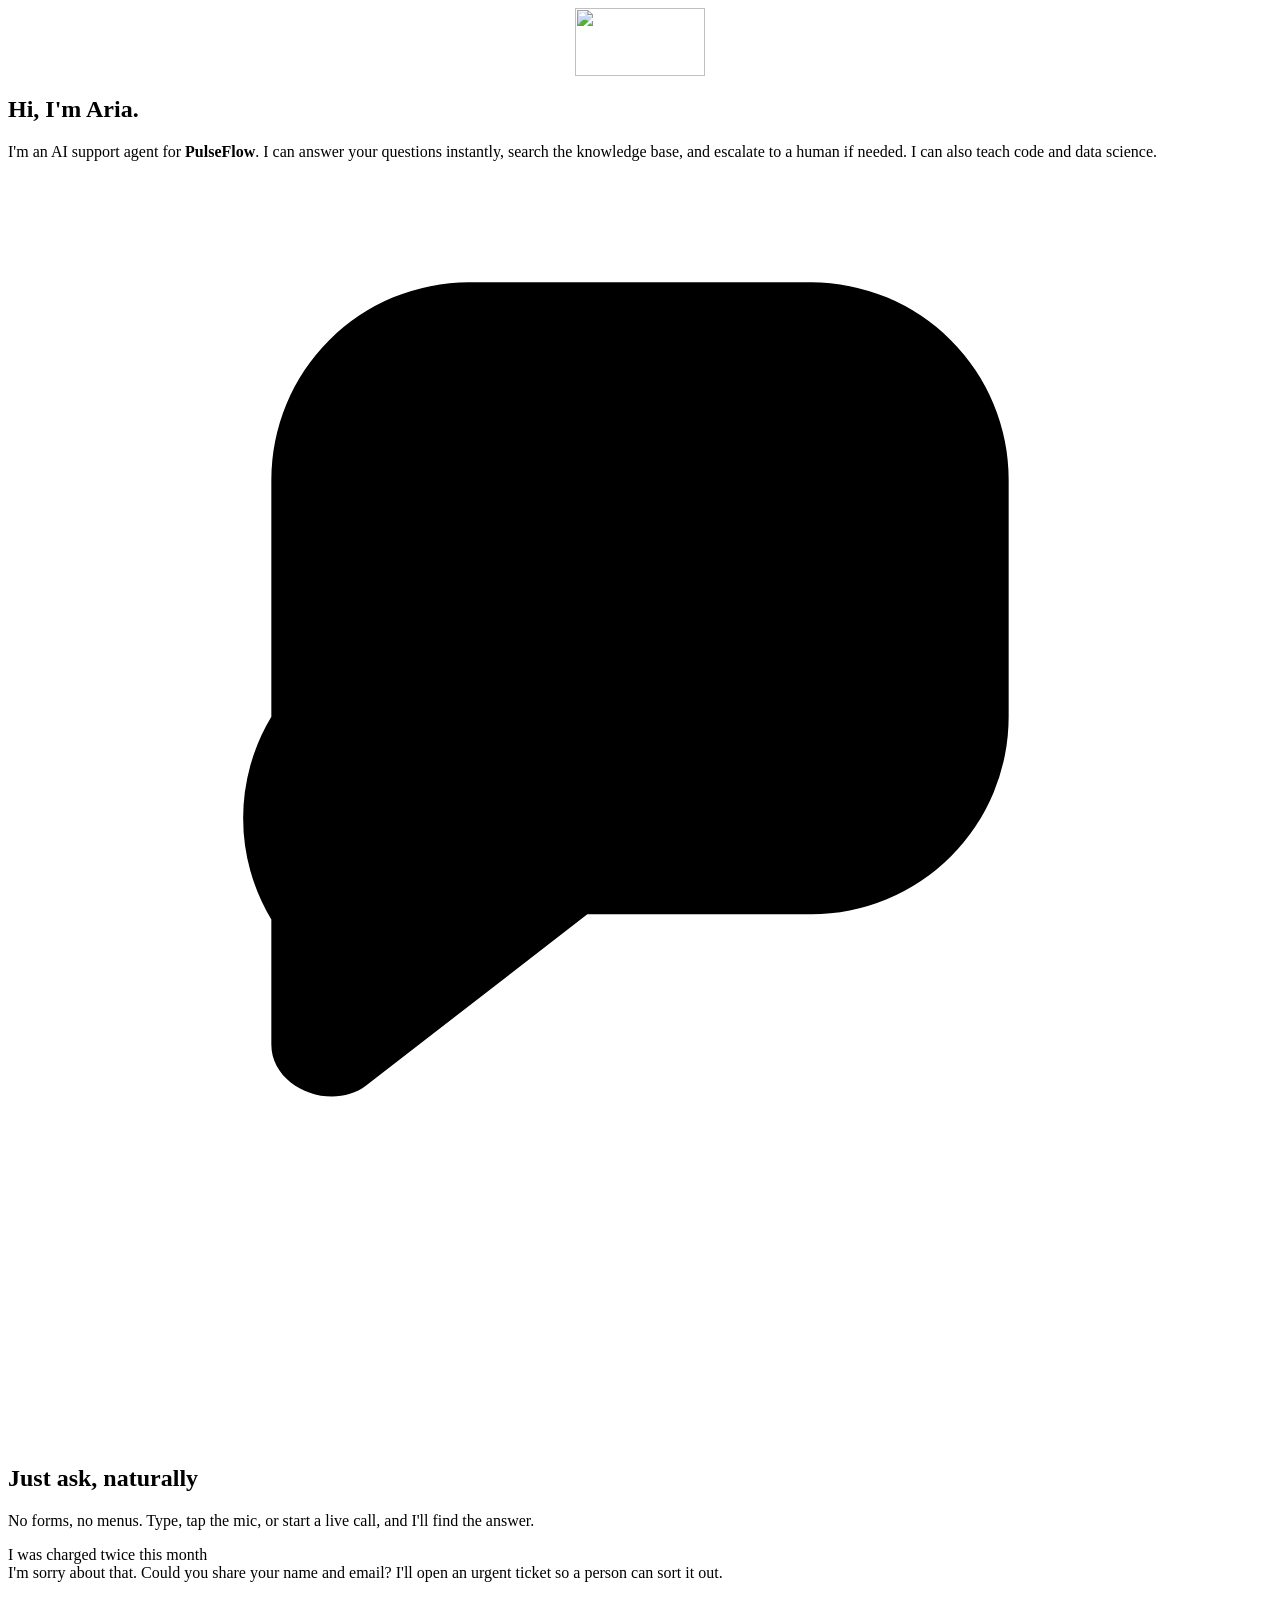
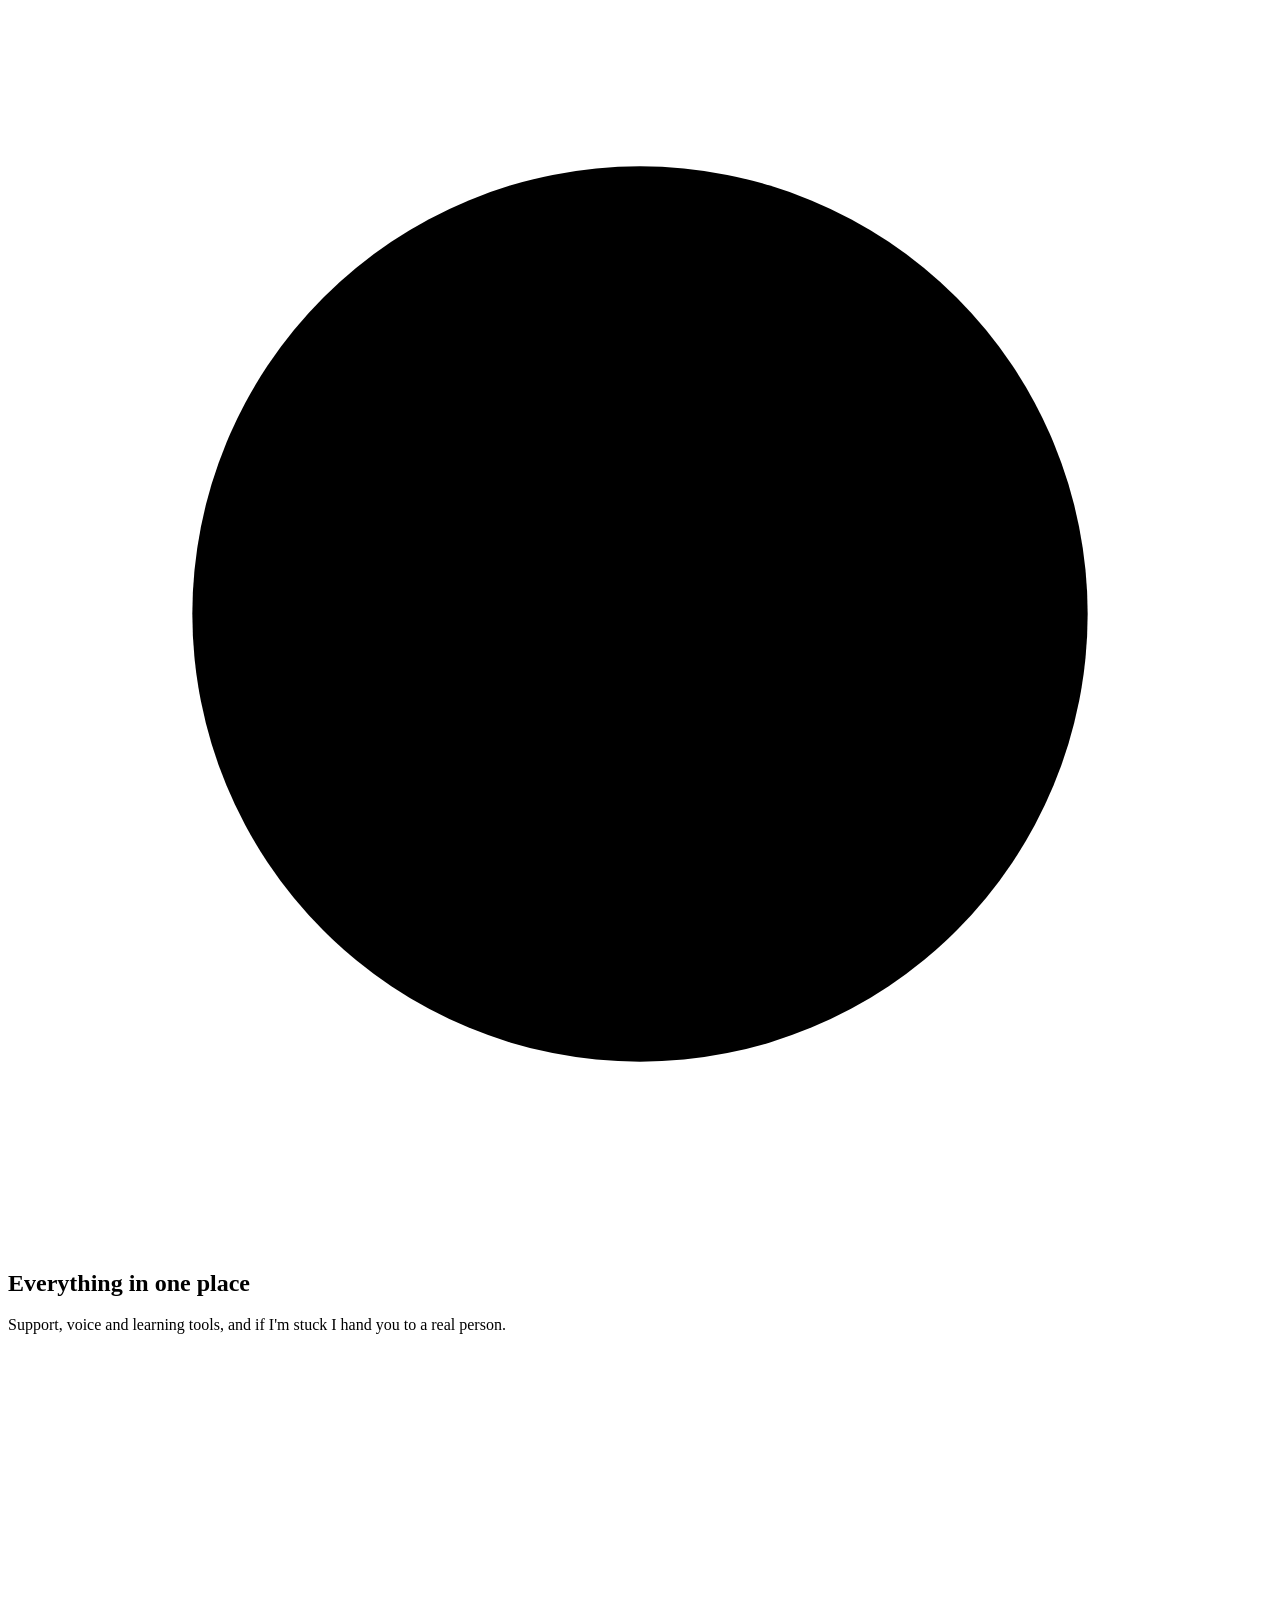
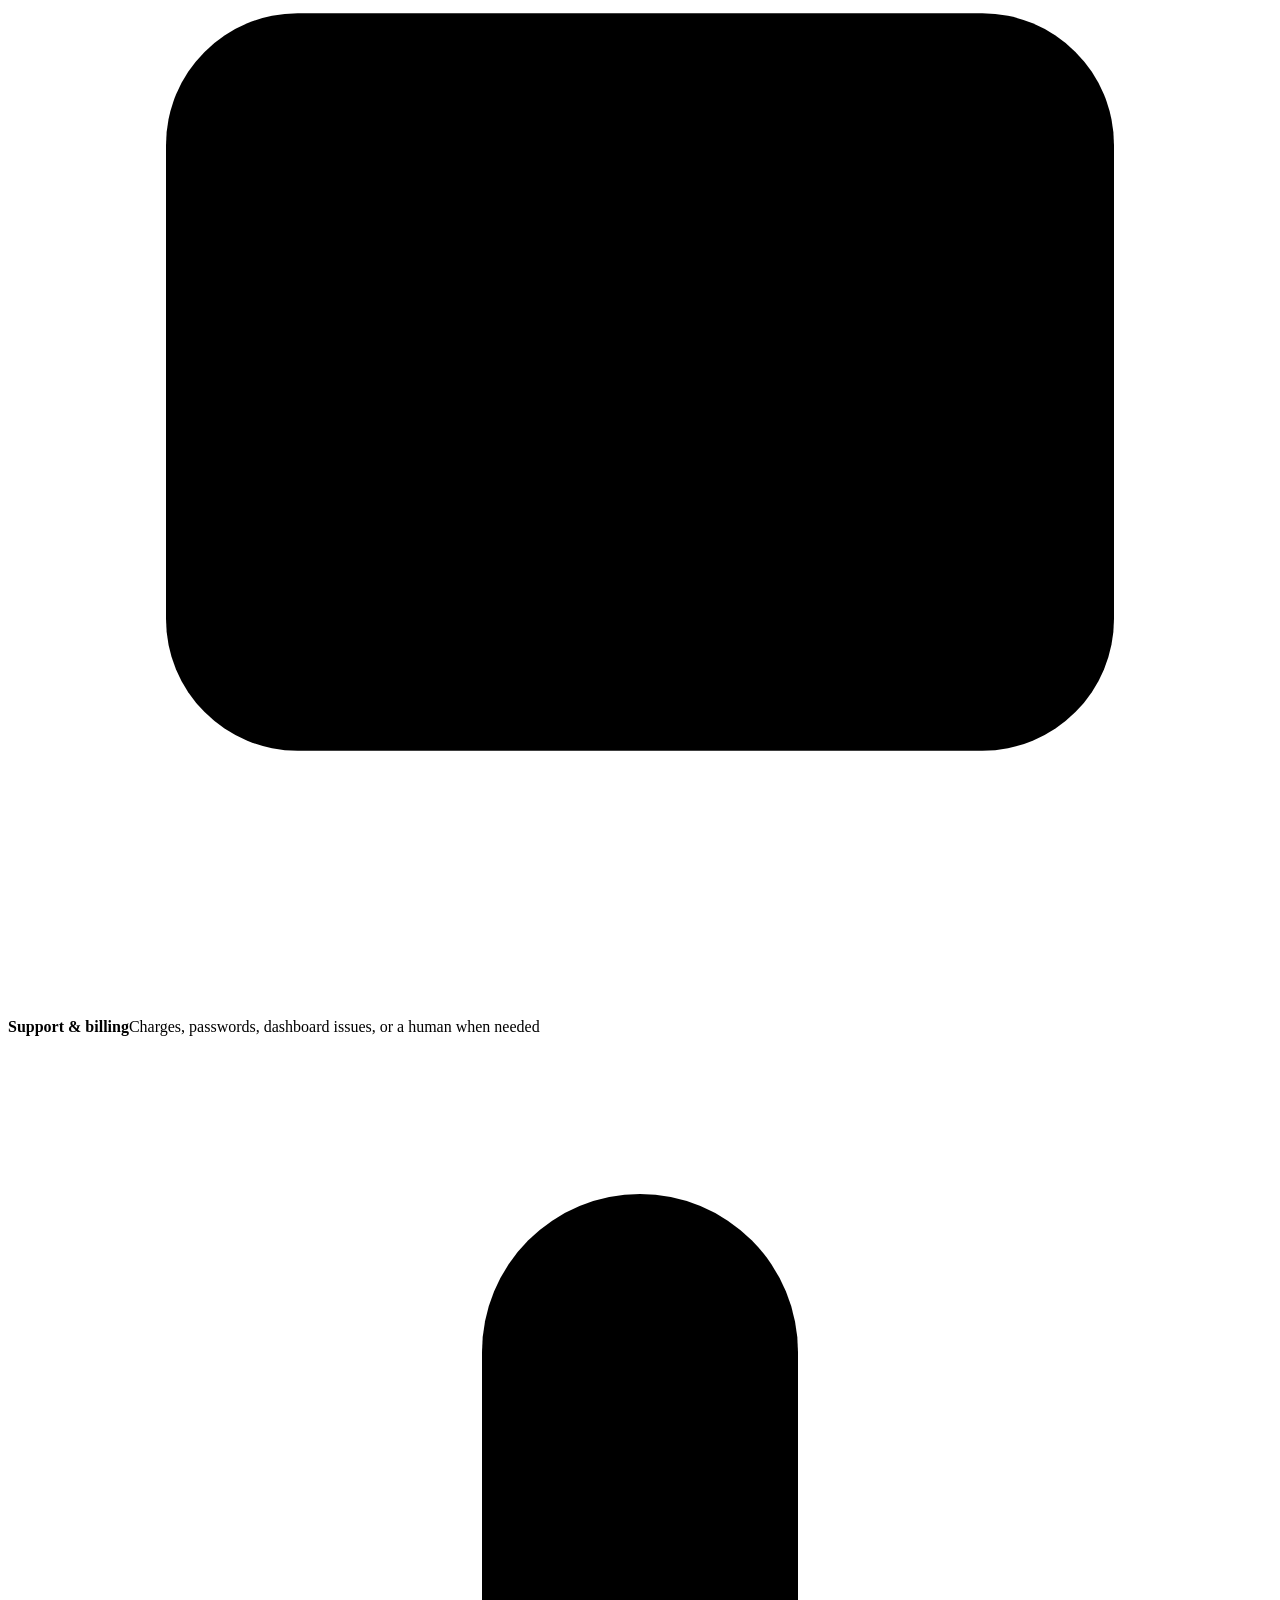
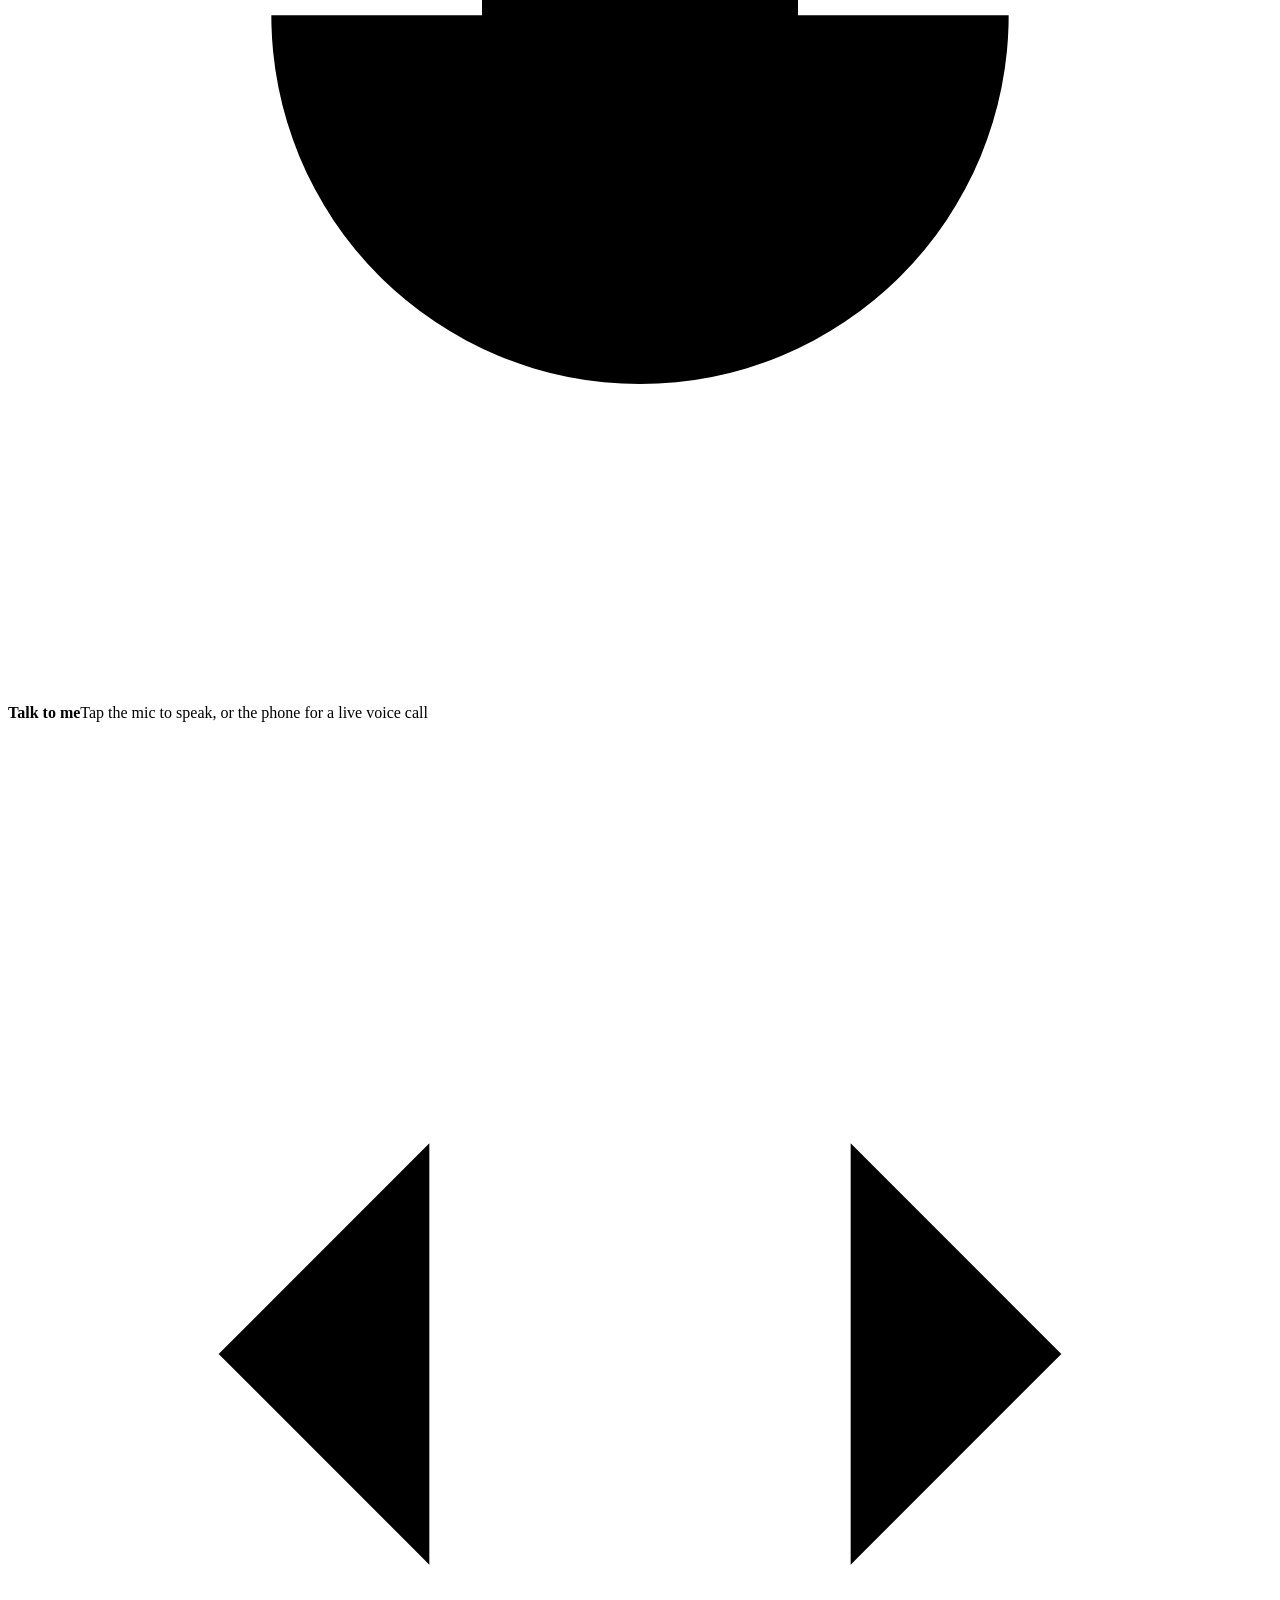
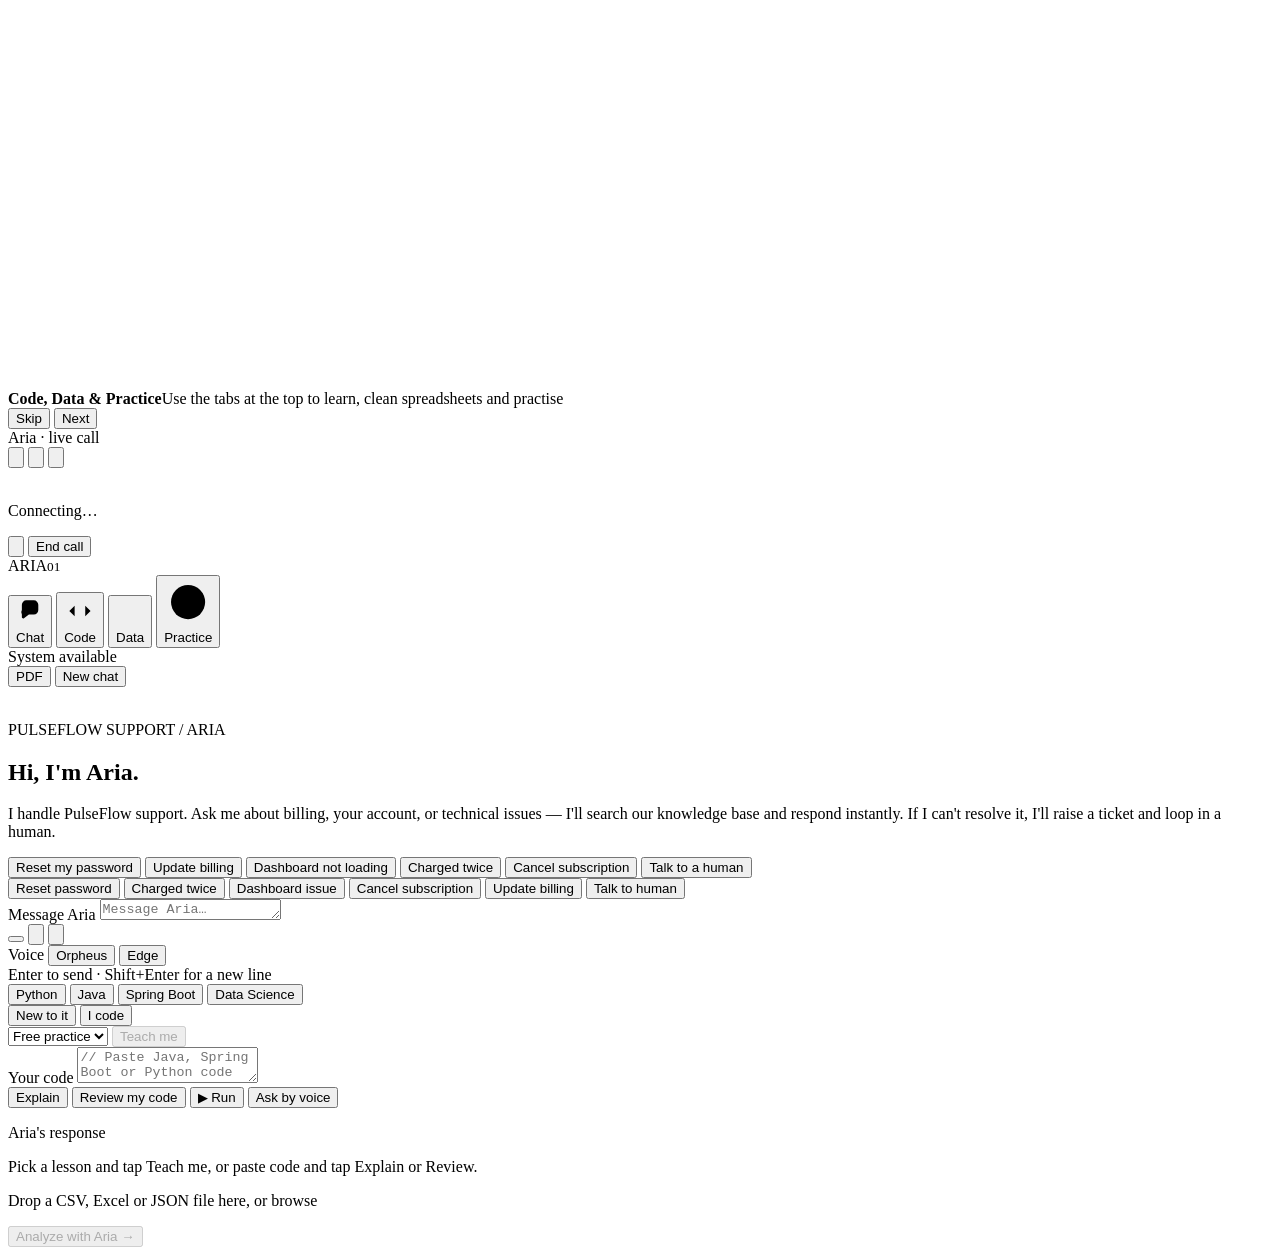
==== commit 7b058891: "feat: product tour video on landing page and README, improved first-time guide - Landing: 'Watch the" ====
--- a/api/static/index.html
+++ b/api/static/index.html
@@ -31,29 +31,29 @@
         <div class="ob-step" id="ob-step-2">
           <div class="ob-icon" aria-hidden="true"><svg viewBox="0 0 24 24"><path d="M5 5.75A3.75 3.75 0 0 1 8.75 2h6.5A3.75 3.75 0 0 1 19 5.75v4.5A3.75 3.75 0 0 1 15.25 14H11l-4.2 3.25c-.65.5-1.8.05-1.8-.78V14.1A3.73 3.73 0 0 1 5 10.25z"/><path d="M8.5 8h7M8.5 10.75h4.25"/></svg></div>
           <h2>Just ask, naturally</h2>
-          <p>No forms, no menus. Type or speak your question and I'll find the answer.</p>
+          <p>No forms, no menus. Type, tap the mic, or start a live call, and I'll find the answer.</p>
           <div class="ob-demo">
             <div class="user-line">I was charged twice this month</div>
-            <div class="aria-line">I can see that charge — let me check your billing history. This looks like a duplicate. I'll raise it for review and send you a confirmation.</div>
+            <div class="aria-line">I'm sorry about that. Could you share your name and email? I'll open an urgent ticket so a person can sort it out.</div>
           </div>
         </div>
 
         <div class="ob-step" id="ob-step-3">
           <div class="ob-icon" aria-hidden="true"><svg viewBox="0 0 24 24"><circle cx="12" cy="12" r="8.5"/><path d="m8.3 12.1 2.35 2.35 5.05-5.05"/></svg></div>
-          <h2>What I can help with</h2>
-          <p>Three main areas — and if I'm stuck, I hand off to a real person.</p>
+          <h2>Everything in one place</h2>
+          <p>Support, voice and learning tools, and if I'm stuck I hand you to a real person.</p>
           <div class="ob-caps">
             <div class="ob-cap">
               <span class="ob-cap-icon" aria-hidden="true"><svg viewBox="0 0 24 24"><rect x="3" y="5" width="18" height="14" rx="2.5"/><path d="M3 9h18M7 14h3"/></svg></span>
-              <div class="ob-cap-text"><strong>Billing &amp; payments</strong><span>Charges, invoices, refunds, subscriptions</span></div>
+              <div class="ob-cap-text"><strong>Support &amp; billing</strong><span>Charges, passwords, dashboard issues, or a human when needed</span></div>
             </div>
             <div class="ob-cap">
-              <span class="ob-cap-icon" aria-hidden="true"><svg viewBox="0 0 24 24"><circle cx="8" cy="15.5" r="3.5"/><path d="m10.5 13 7-7M15 8.5l2 2M17.5 6l2 2"/></svg></span>
-              <div class="ob-cap-text"><strong>Account</strong><span>Password resets, access, profile updates</span></div>
+              <span class="ob-cap-icon" aria-hidden="true"><svg viewBox="0 0 24 24"><rect x="9" y="3" width="6" height="11" rx="3"/><path d="M5 11a7 7 0 0 0 14 0M12 18v3"/></svg></span>
+              <div class="ob-cap-text"><strong>Talk to me</strong><span>Tap the mic to speak, or the phone for a live voice call</span></div>
             </div>
             <div class="ob-cap">
-              <span class="ob-cap-icon" aria-hidden="true"><svg viewBox="0 0 24 24"><path d="M12 8.5a3.5 3.5 0 1 0 0 7 3.5 3.5 0 0 0 0-7Z"/><path d="m19.1 13.45 1.15.9-1.8 3.1-1.4-.57a7.7 7.7 0 0 1-1.7 1l-.2 1.5h-3.6l-.2-1.5a7.7 7.7 0 0 1-1.7-1l-1.4.57-1.8-3.1 1.15-.9a7.2 7.2 0 0 1 0-1.9l-1.15-.9 1.8-3.1 1.4.57a7.7 7.7 0 0 1 1.7-1l.2-1.5h3.6l.2 1.5a7.7 7.7 0 0 1 1.7 1l1.4-.57 1.8 3.1-1.15.9a7.2 7.2 0 0 1 0 1.9Z"/></svg></span>
-              <div class="ob-cap-text"><strong>Technical issues</strong><span>Dashboard, integrations, performance</span></div>
+              <span class="ob-cap-icon" aria-hidden="true"><svg viewBox="0 0 24 24"><path d="m8 8-4 4 4 4M16 8l4 4-4 4M13.5 5l-3 14"/></svg></span>
+              <div class="ob-cap-text"><strong>Code, Data &amp; Practice</strong><span>Use the tabs at the top to learn, clean spreadsheets and practise</span></div>
             </div>
           </div>
         </div>
@@ -209,7 +209,7 @@
     </main>
 
     <script src="/static/voice.js?v=5"></script>
-    <script src="/static/app.js?v=20"></script>
+    <script src="/static/app.js?v=21"></script>
     <script src="/static/practice.js?v=7"></script>
   </body>
 </html>
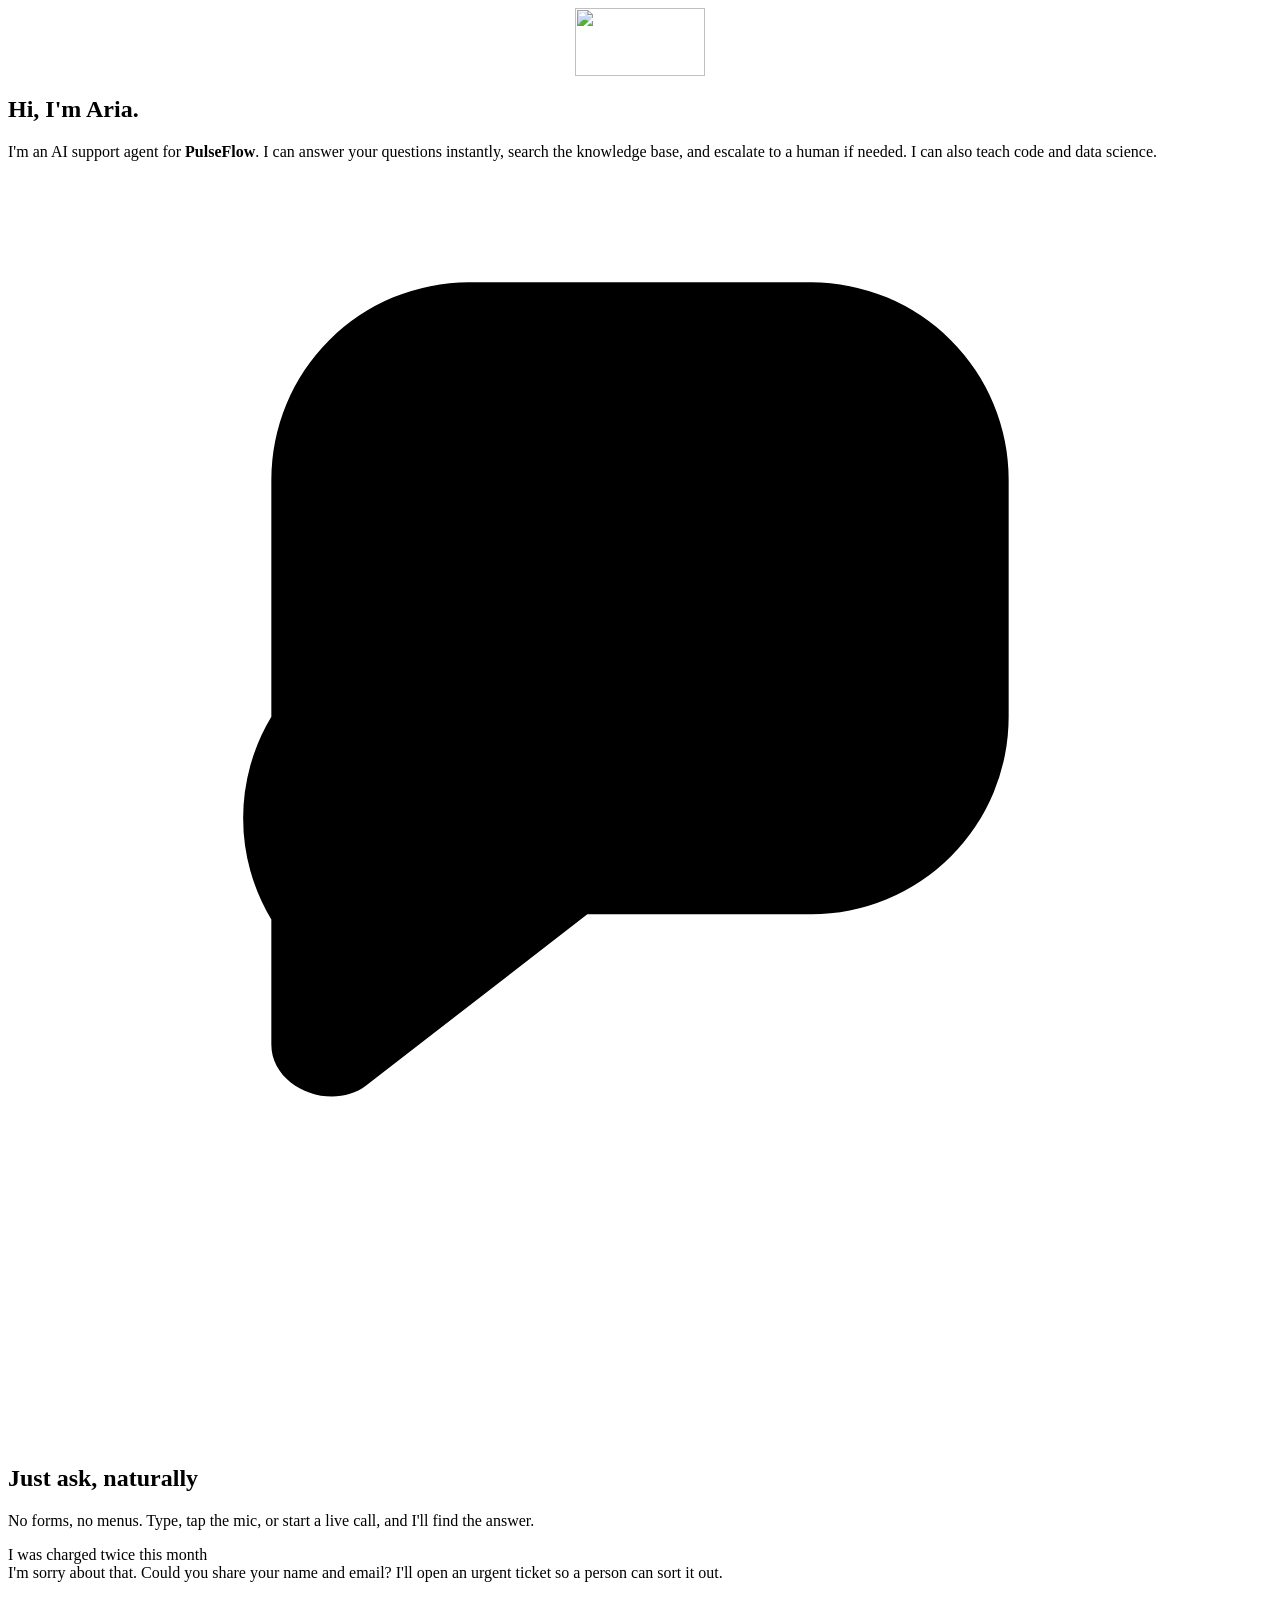
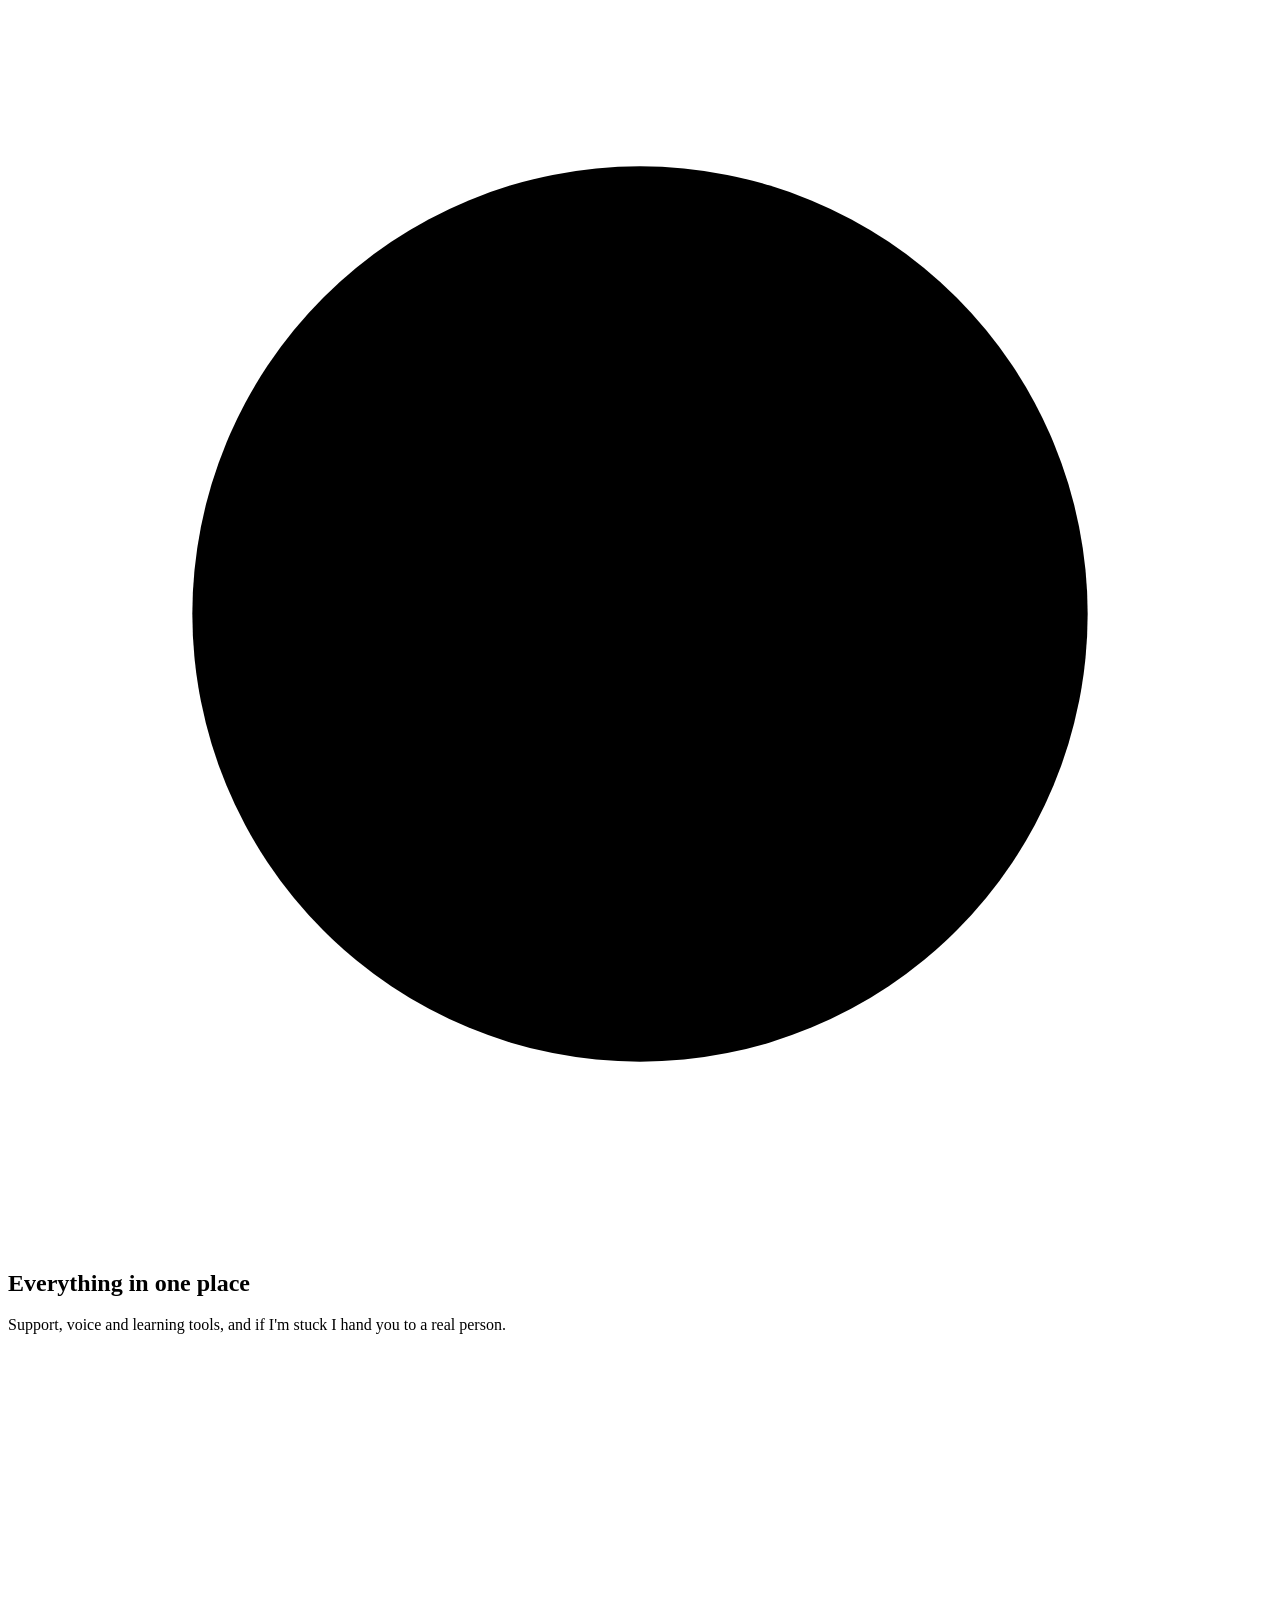
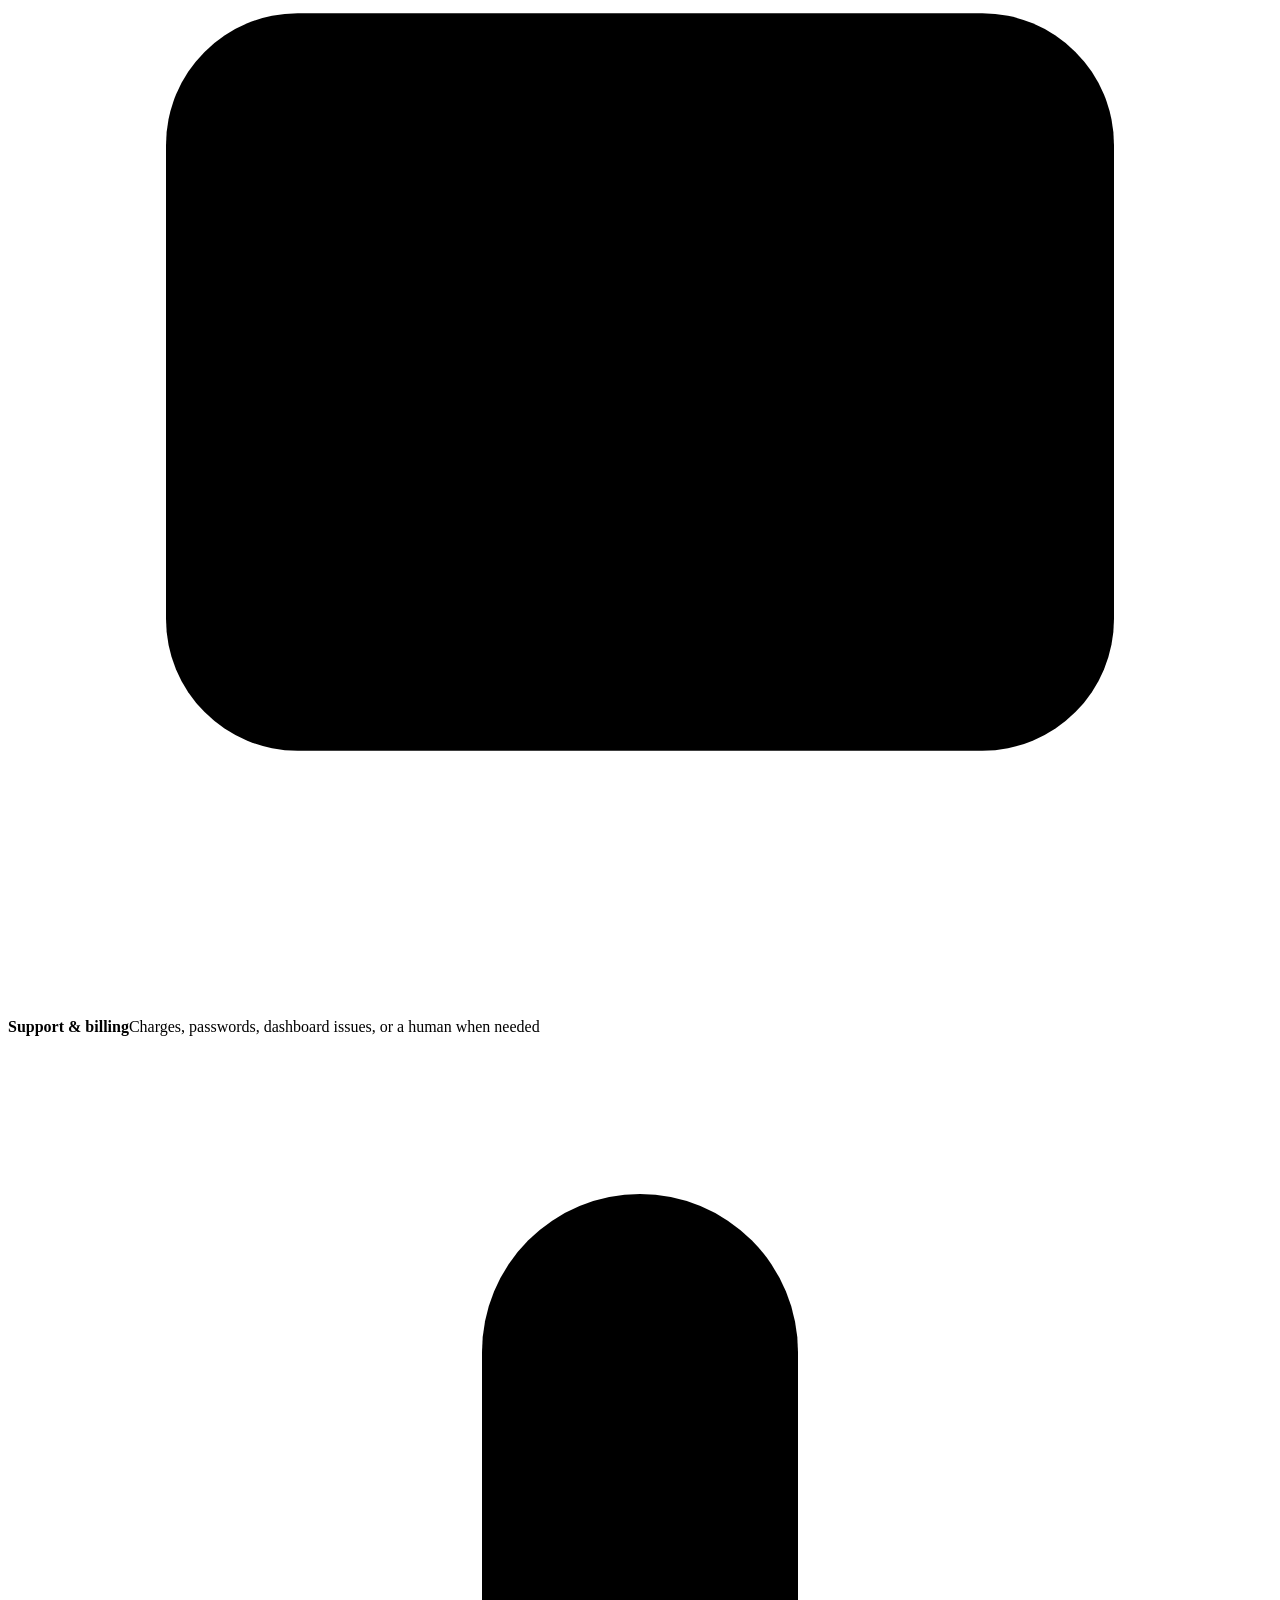
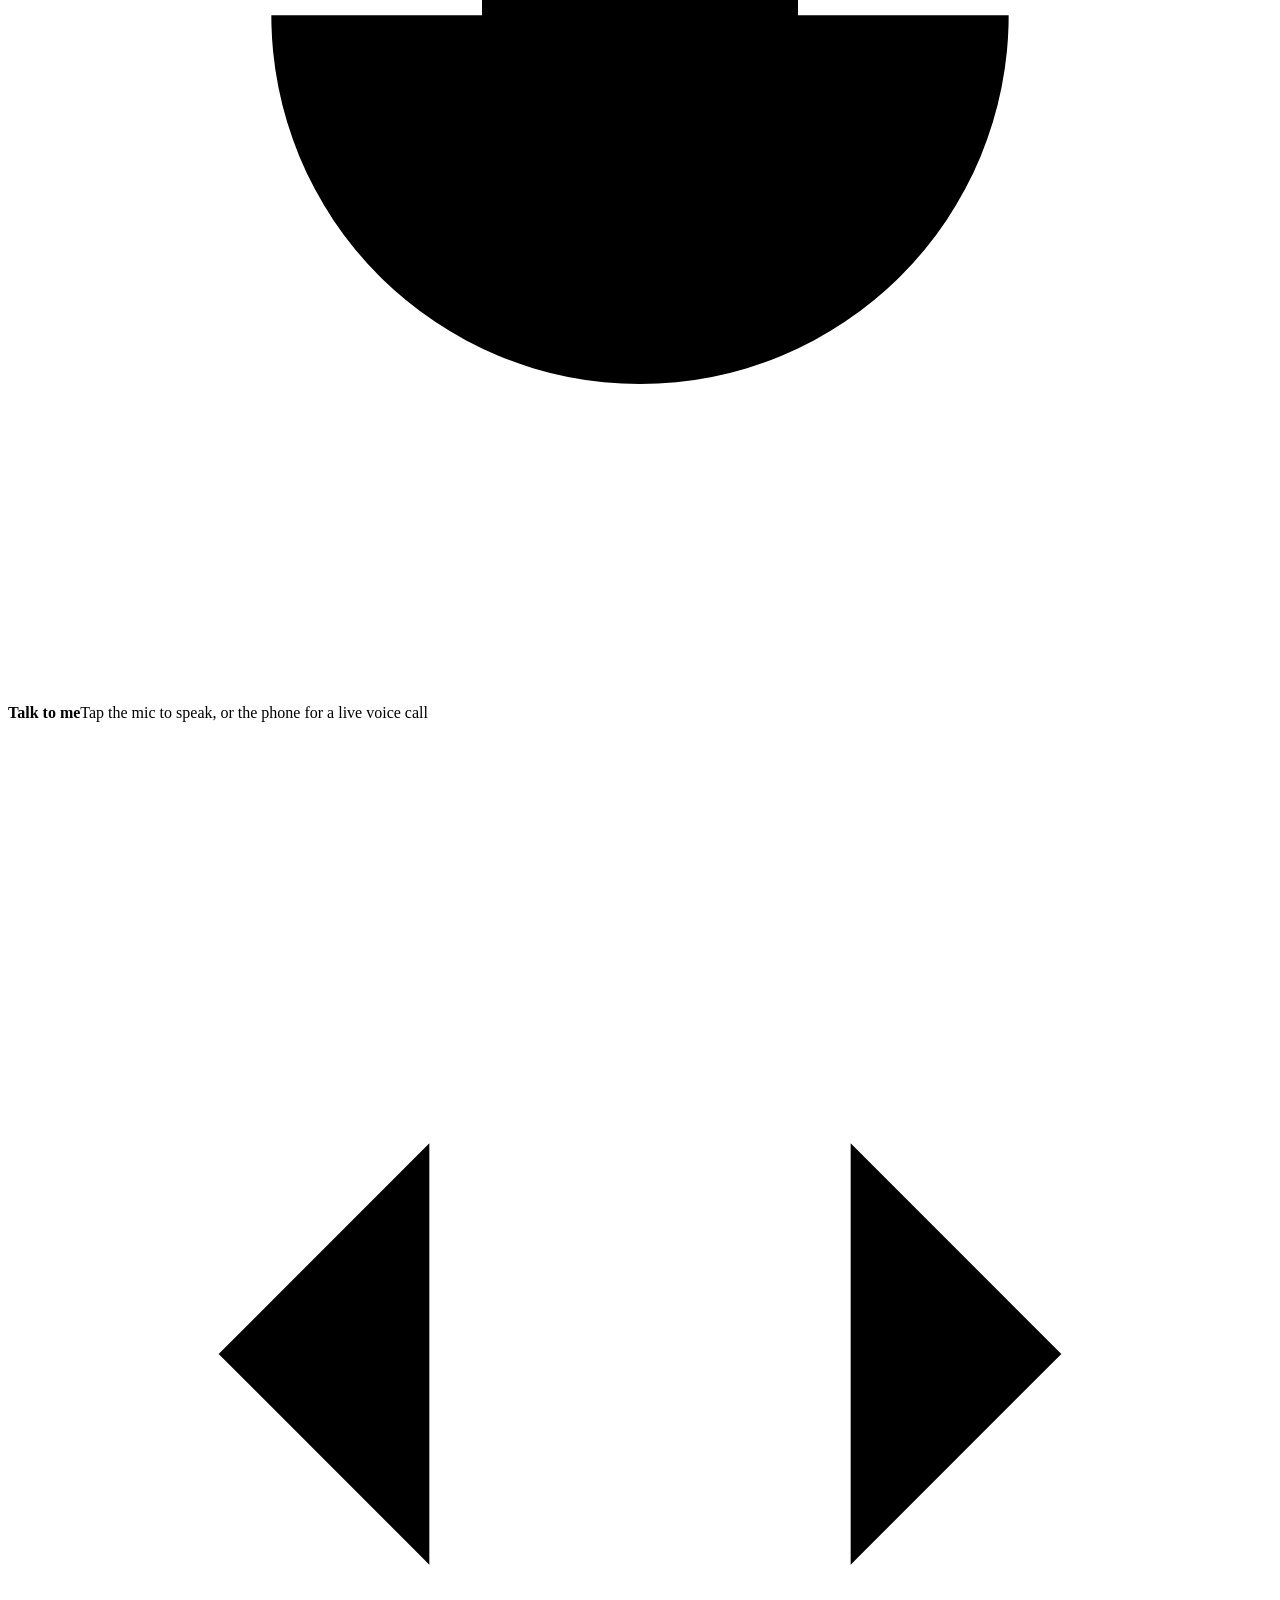
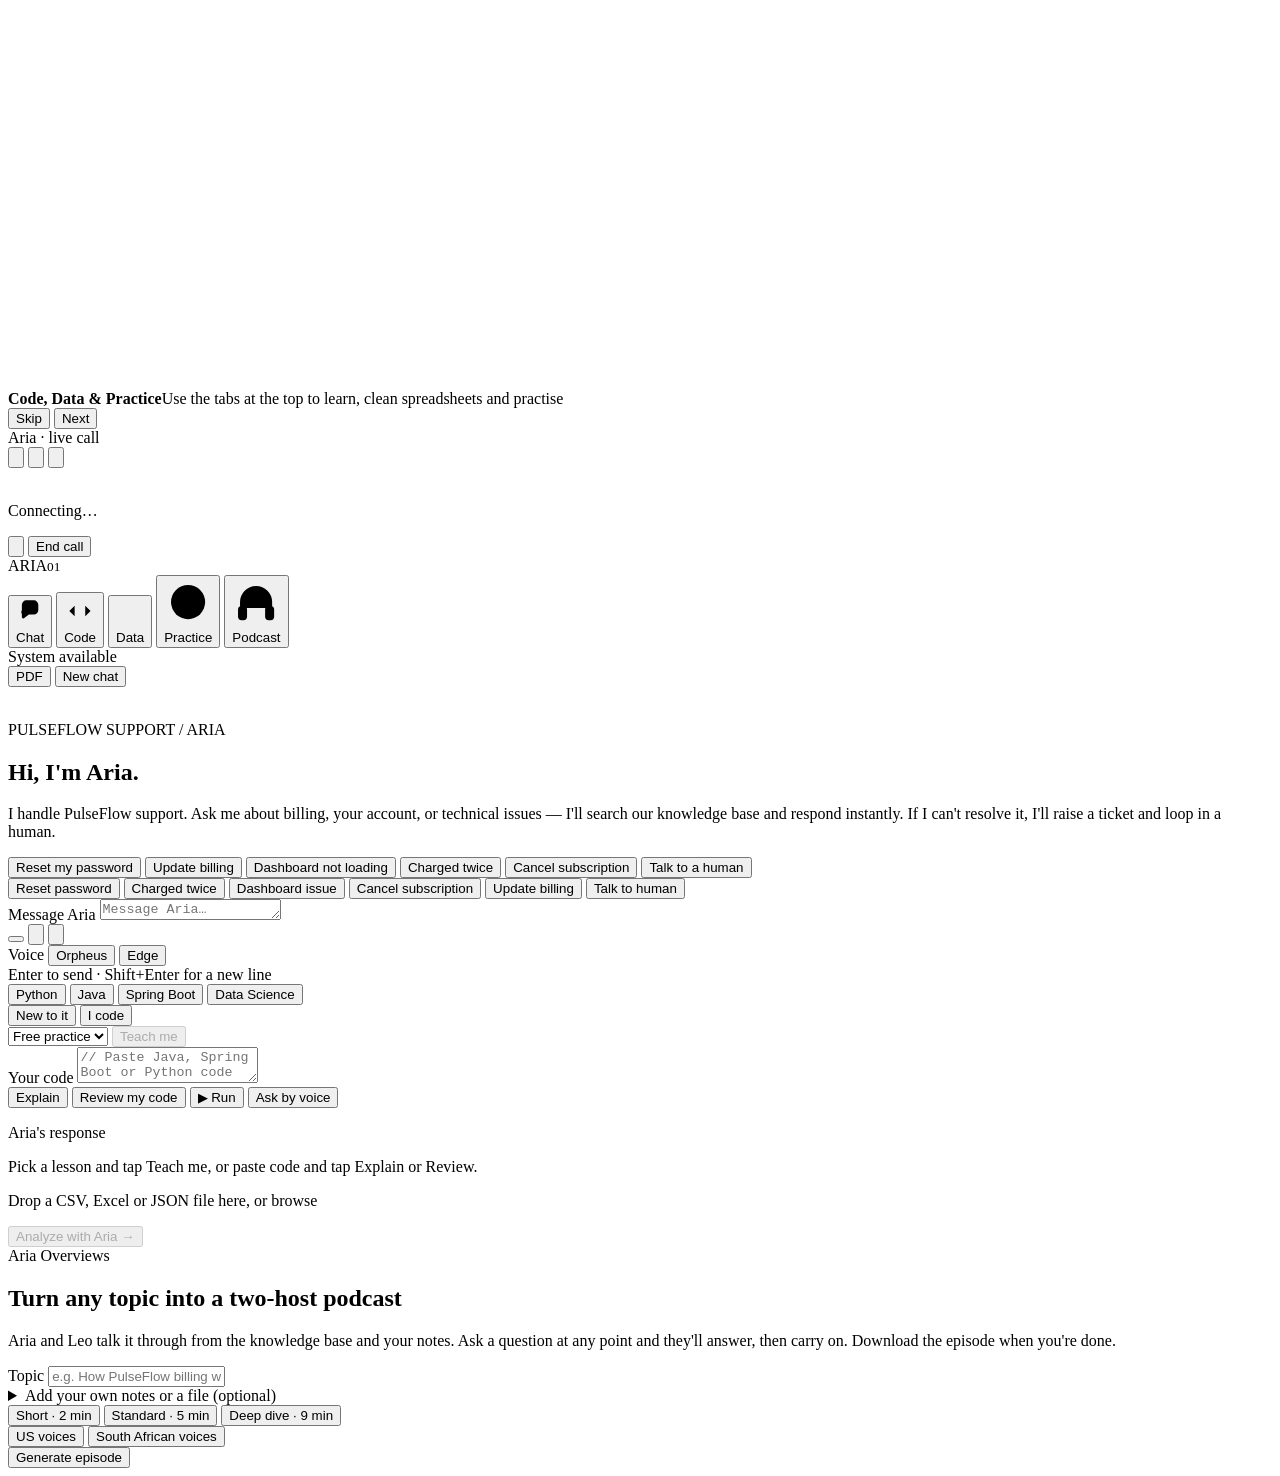
==== commit 3d998459: "feat: podcast mode (Aria Overviews) with interruptions and MP3 download - Podcast tab: two hosts (Ar" ====
--- a/api/static/index.html
+++ b/api/static/index.html
@@ -10,7 +10,7 @@
     <link rel="preconnect" href="https://fonts.gstatic.com" crossorigin />
     <!-- Fonts load without blocking the page; system fonts show first and when offline. -->
     <link rel="stylesheet" media="print" onload="this.media='all'" href="https://fonts.googleapis.com/css2?family=DM+Mono:wght@400;500&family=DM+Sans:opsz,wght@9..40,400;9..40,500;9..40,600&family=Instrument+Serif:ital@0;1&display=swap" />
-    <link rel="stylesheet" href="/static/styles.css?v=5" />
+    <link rel="stylesheet" href="/static/styles.css?v=6" />
   </head>
   <body>
     <!-- ONBOARDING WIZARD -->
@@ -96,6 +96,7 @@
           <button class="tab mode-tab" data-mode="code" role="tab" aria-selected="false" type="button"><svg viewBox="0 0 24 24" aria-hidden="true"><path d="m8 8-4 4 4 4M16 8l4 4-4 4M13.5 5l-3 14"/></svg><span>Code</span></button>
           <button class="tab mode-tab" data-mode="data" role="tab" aria-selected="false" type="button"><svg viewBox="0 0 24 24" aria-hidden="true"><path d="M5 20V11M12 20V4M19 20v-6M3 20h18"/></svg><span>Data</span></button>
           <button class="tab mode-tab" data-mode="practice" role="tab" aria-selected="false" type="button"><svg viewBox="0 0 24 24" aria-hidden="true"><circle cx="12" cy="12" r="8.5"/><circle cx="12" cy="12" r="4"/><path d="M12 12h.01"/></svg><span>Practice</span></button>
+          <button class="tab mode-tab" data-mode="podcast" role="tab" aria-selected="false" type="button"><svg viewBox="0 0 24 24" aria-hidden="true"><path d="M4 15v-3a8 8 0 0 1 16 0v3"/><rect x="3" y="14" width="4.5" height="7" rx="1.8"/><rect x="16.5" y="14" width="4.5" height="7" rx="1.8"/></svg><span>Podcast</span></button>
         </nav>
 
         <div class="topbar-actions">
@@ -206,10 +207,88 @@
         <button id="data-analyze-btn" class="btn btn-primary" type="button" disabled>Analyze with Aria →</button>
         <div id="data-output"></div>
       </div>
+
+      <!-- PODCAST (Aria Overviews) -->
+      <div id="panel-podcast" class="panel" role="tabpanel" aria-label="Podcast: audio overviews">
+        <section class="pod-setup card" aria-labelledby="pod-heading">
+          <span class="label">Aria Overviews</span>
+          <h2 id="pod-heading" class="pod-heading">Turn any topic into a two-host podcast</h2>
+          <p class="note">Aria and Leo talk it through from the knowledge base and your notes. Ask a question at any point and they'll answer, then carry on. Download the episode when you're done.</p>
+          <label class="form-label" for="pod-topic">Topic</label>
+          <input id="pod-topic" class="field" type="text" maxlength="300" autocomplete="off" placeholder="e.g. How PulseFlow billing works, or What is Spring Security?" />
+          <details class="pod-notes">
+            <summary>Add your own notes or a file (optional)</summary>
+            <label class="sr-only" for="pod-notes">Notes for the episode</label>
+            <textarea id="pod-notes" class="field" rows="5" maxlength="12000" placeholder="Paste notes, an article or meeting minutes. The hosts will talk about this."></textarea>
+            <div class="row">
+              <input id="pod-file" type="file" accept=".pdf,.docx,.txt,.md" class="sr-only" />
+              <label for="pod-file" class="btn btn-ghost btn-sm">Add a PDF, Word or text file</label>
+              <p id="pod-file-status" class="note" role="status" aria-live="polite"></p>
+            </div>
+          </details>
+          <div class="row pod-options">
+            <div id="pod-length" class="seg" role="group" aria-label="Episode length">
+              <button type="button" data-value="short" aria-pressed="false">Short · 2 min</button>
+              <button type="button" data-value="standard" class="is-active" aria-pressed="true">Standard · 5 min</button>
+              <button type="button" data-value="deep" aria-pressed="false">Deep dive · 9 min</button>
+            </div>
+            <div id="pod-accent" class="seg seg-good" role="group" aria-label="Host accent">
+              <button type="button" data-value="us" class="is-active" aria-pressed="true">US voices</button>
+              <button type="button" data-value="za" aria-pressed="false">South African voices</button>
+            </div>
+          </div>
+          <button id="pod-generate" class="btn btn-primary" type="button">Generate episode</button>
+        </section>
+
+        <section id="pod-player" class="pod-player card" aria-labelledby="pod-episode-title" hidden>
+          <div class="pod-head">
+            <div class="pod-avatars" aria-hidden="true"><span class="pod-avatar pod-aria">A</span><span class="pod-avatar pod-leo">L</span></div>
+            <div class="grow">
+              <h3 id="pod-episode-title" class="pod-episode-title"></h3>
+              <p id="pod-status" class="note" role="status" aria-live="polite"></p>
+            </div>
+          </div>
+          <p id="pod-sources" class="note"></p>
+          <p id="pod-notice" class="notice notice-warn" hidden></p>
+          <div class="pod-progress-row">
+            <div class="pod-progress" role="progressbar" aria-label="Episode progress" aria-valuemin="0" aria-valuemax="100" aria-valuenow="0"><i id="pod-progress-bar"></i></div>
+            <span id="pod-progress-text" class="pod-progress-text"></span>
+          </div>
+          <div class="pod-controls">
+            <button id="pod-prev" class="icon-btn pod-ctl" type="button" aria-label="Previous line" disabled><svg viewBox="0 0 24 24" aria-hidden="true"><path d="M6 5v14M18 5.5 9 12l9 6.5z"/></svg></button>
+            <button id="pod-play" class="icon-btn pod-ctl pod-play" type="button" aria-label="Play episode" disabled><svg viewBox="0 0 24 24" aria-hidden="true"><path d="M8 5.5v13l10.5-6.5z"/></svg></button>
+            <button id="pod-next" class="icon-btn pod-ctl" type="button" aria-label="Next line" disabled><svg viewBox="0 0 24 24" aria-hidden="true"><path d="M18 5v14M6 5.5 15 12l-9 6.5z"/></svg></button>
+            <label class="pod-rate-wrap">Speed <select id="pod-rate" class="field" aria-label="Playback speed"><option value="0.85">0.85×</option><option value="1" selected>1×</option><option value="1.15">1.15×</option><option value="1.3">1.3×</option><option value="1.5">1.5×</option></select></label>
+            <button id="pod-ask-btn" class="btn btn-outline pod-ask-btn" type="button" disabled>✋ Ask a question</button>
+          </div>
+          <div id="pod-ask-box" class="pod-ask-box" hidden>
+            <label class="form-label" for="pod-question">Your question for Aria and Leo</label>
+            <div class="row">
+              <input id="pod-question" class="field grow" type="text" maxlength="500" autocomplete="off" placeholder="Type, or tap the mic and speak" />
+              <button id="pod-ask-mic" class="icon-btn mic" type="button" aria-label="Speak your question" aria-pressed="false"><span></span></button>
+            </div>
+            <div class="row">
+              <button id="pod-ask-send" class="btn btn-primary btn-sm" type="button">Ask</button>
+              <button id="pod-ask-cancel" class="btn btn-ghost btn-sm" type="button">Keep listening</button>
+            </div>
+            <p id="pod-ask-status" class="note" role="status" aria-live="polite"></p>
+          </div>
+          <ol id="pod-transcript" class="pod-transcript" aria-label="Transcript. Choose a line to play from there."></ol>
+          <div class="pod-downloads">
+            <label class="listen-check"><input type="checkbox" id="pod-include-qa" /> Include my questions and the answers</label>
+            <div class="row">
+              <button id="pod-download" class="btn btn-secondary btn-sm" type="button" disabled>Download audio</button>
+              <button id="pod-transcript-btn" class="btn btn-ghost btn-sm" type="button" disabled>Download transcript</button>
+            </div>
+            <p id="pod-download-status" class="note" role="status" aria-live="polite"></p>
+          </div>
+        </section>
+      </div>
     </main>
 
     <script src="/static/voice.js?v=5"></script>
-    <script src="/static/app.js?v=21"></script>
+    <script src="/static/app.js?v=22"></script>
     <script src="/static/practice.js?v=7"></script>
+    <script src="/static/podcast.js?v=3"></script>
   </body>
 </html>
